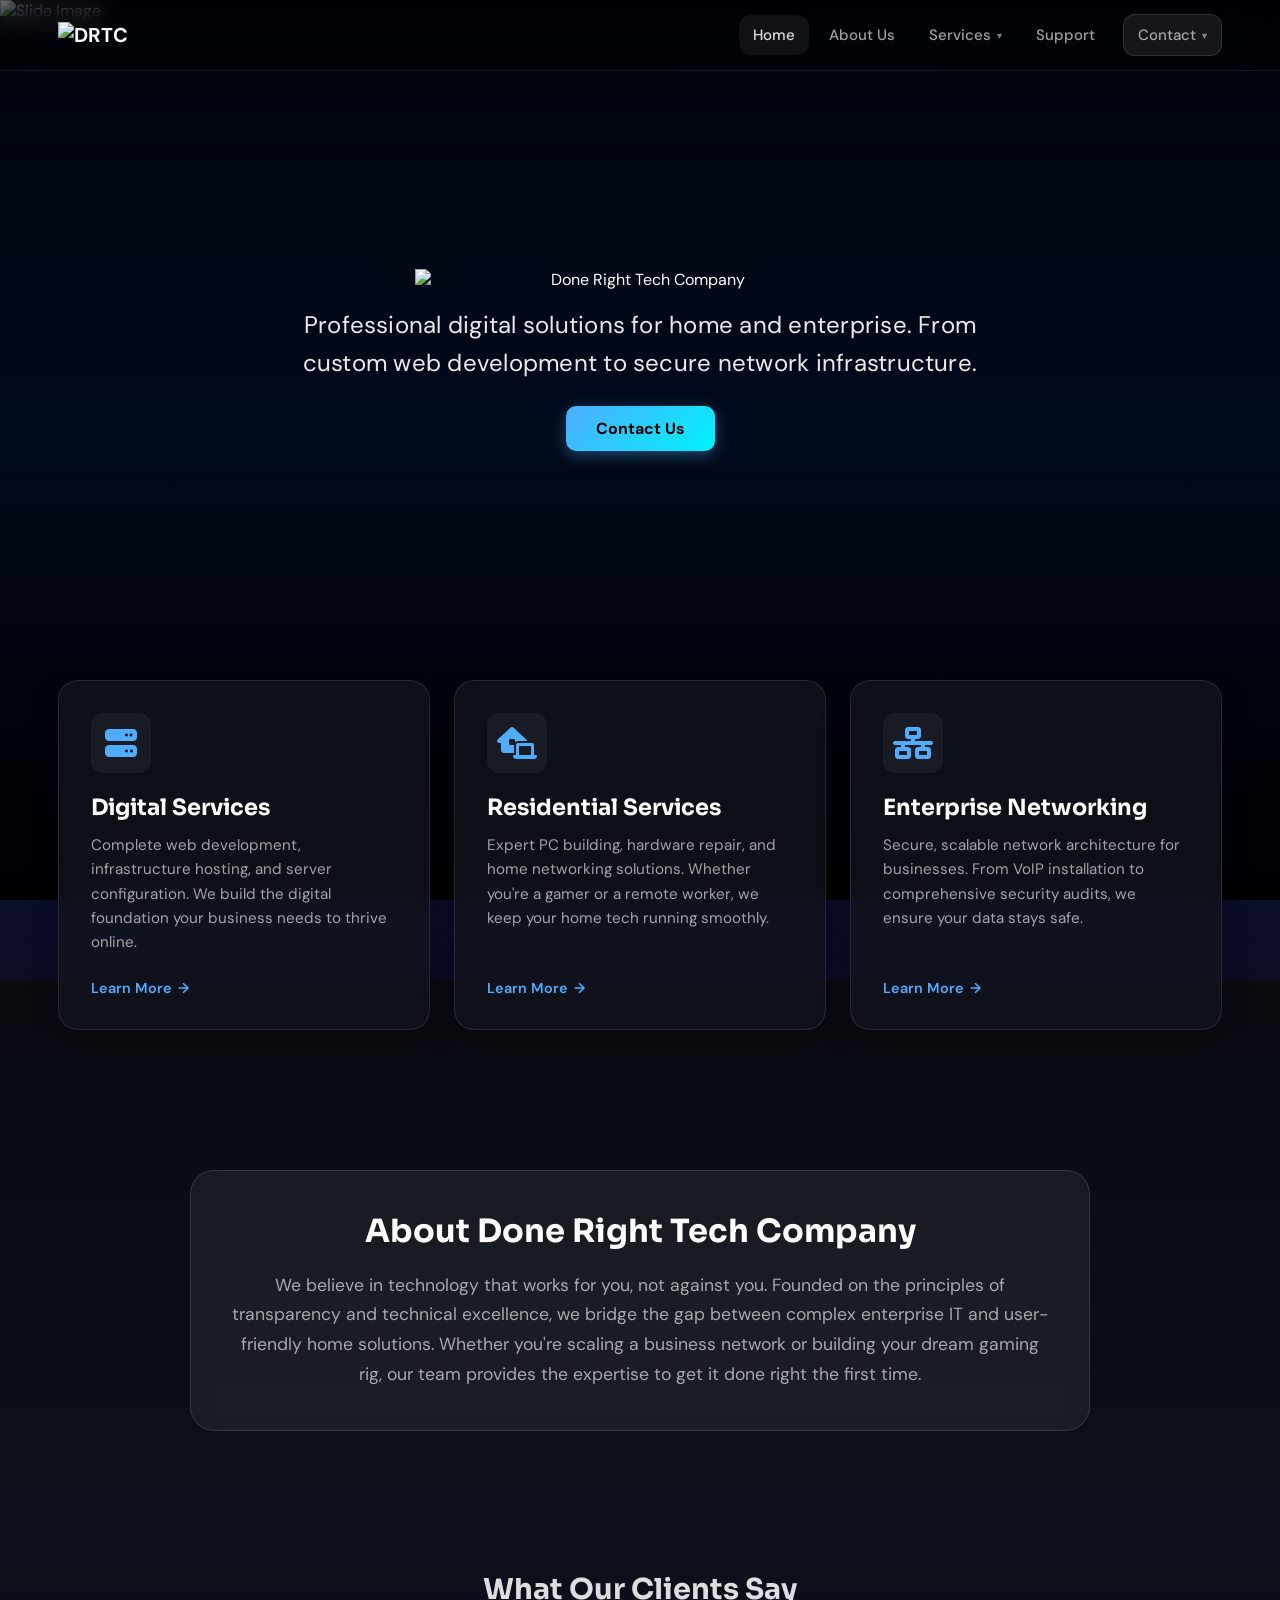
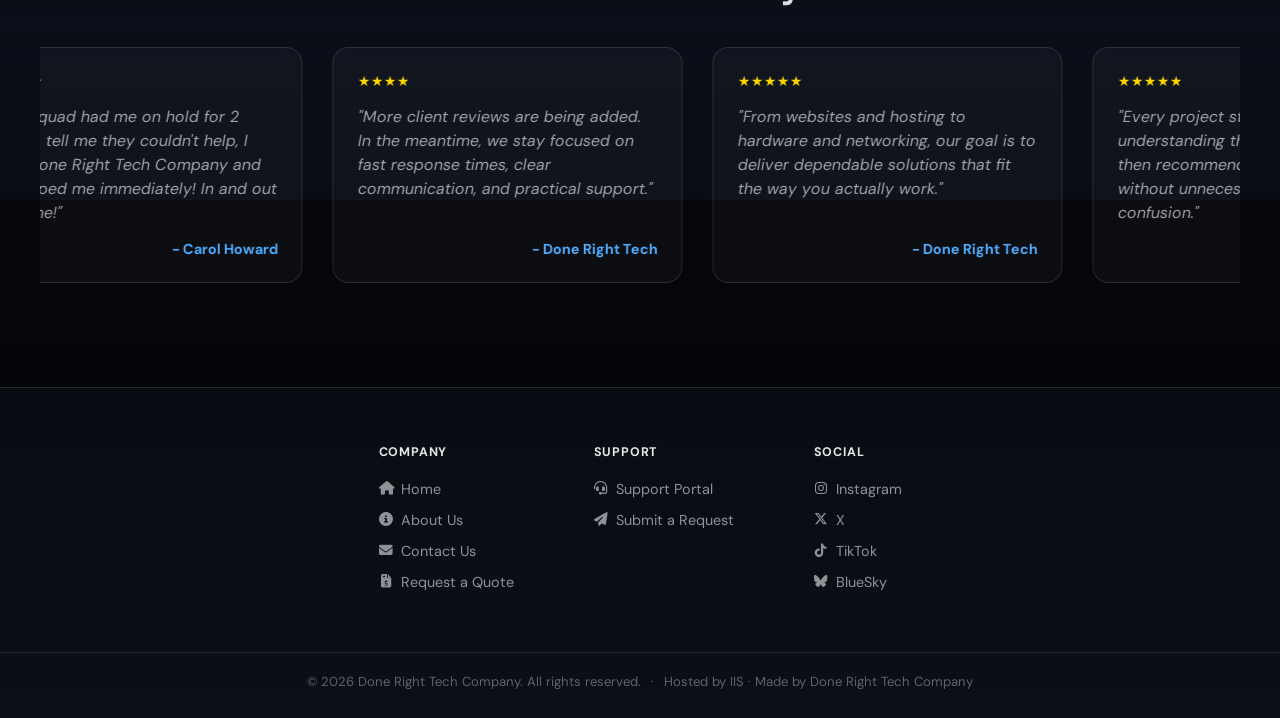
==== index.html @ e48fb650 "Add files via upload" ====
<!DOCTYPE html>
<html lang="en">
<!-- ================= METADATA & SYSTEM LINKS ================= -->
<head>
    <meta charset="UTF-8">
    <meta name="viewport" content="width=device-width, initial-scale=1.0">
    <meta name="description" content="Done Right Tech Company delivers professional digital solutions for home and enterprise, custom web development, secure networking, PC building, and IT support. Right here in the Province of Nova Scotia, Canada.">
    <title>Done Right Tech Company</title>
    <link rel="icon" href="images/favicon.png" type="image/png">

    <link rel="stylesheet" href="css/global-spice.css?v=9">
    <link rel="stylesheet" href="css/footer.css">
    <link rel="stylesheet" href="https://cdnjs.cloudflare.com/ajax/libs/font-awesome/6.7.2/css/all.min.css">

    <link rel="stylesheet" href="css/style.css">
</head>
<!-- ================= PAGE CONTENT START ================= -->
<body>
<a href="#main-content" class="skip-link">Skip to main content</a>

<!-- ================= NAVIGATION BAR ================= -->
<header class="navbar" id="navbar">
  <div class="navInner">
    <a class="brand" href="index.html">
        <img src="images/DRTC-Logo.png" alt="DRTC">
        <span style="display:none;">DRTC</span>
    </a>

    <button class="hamburger" id="hamburger" aria-label="Toggle menu" aria-expanded="false">
      <span></span>
      <span></span>
      <span></span>
    </button>

    <nav class="navLinks" aria-label="Primary navigation" id="navLinks">
      <a class="navLink active" href="index.html">Home</a>
            <a class="navLink" href="pages/company/about.html">About Us</a>

      <div class="navItem hasDropdown">
                <a class="navLink navLinkBtn" href="pages/services/services.html" aria-haspopup="true">
          Services
          <span class="chev">▾</span>
        </a>
        
        <div class="dropdown" role="menu" aria-label="Services menu">

          <div class="dropItem hasSubmenu" role="none">
                        <a class="dropItemBtn mainBtn" href="pages/services/services.html#ds-main" aria-haspopup="true">
              Digital Services 
              <span class="arrow">▸</span>
            </a>
            <div class="submenu" role="menu">
                            <a class="subItem" href="pages/services/services.html?open=web-development" role="menuitem">Web Development</a>
                            <a class="subItem" href="pages/services/services.html?open=infrastructure-hosting" role="menuitem">Infrastructure Hosting</a>
                            <a class="subItem" href="pages/services/services.html?open=server-configuration" role="menuitem">Server Configuration</a>
            </div>
          </div>

          <div class="dropItem hasSubmenu" role="none">
                        <a class="dropItemBtn mainBtn" href="pages/services/services.html#rs-main" aria-haspopup="true">
              Residential Services 
              <span class="arrow">▸</span>
            </a>
            <div class="submenu" role="menu">
                            <a class="subItem" href="pages/services/services.html?open=pc-building" role="menuitem">PC Planning & Building</a>
                            <a class="subItem" href="pages/services/services.html?open=hardware-support" role="menuitem">Hardware Support & Repair</a>
                            <a class="subItem" href="pages/services/services.html?open=software-support" role="menuitem">Software Installation & Support</a>
            </div>
          </div>

          <div class="dropItem hasSubmenu" role="none">
                        <a class="dropItemBtn mainBtn" href="pages/services/services.html#en-main" aria-haspopup="true">
              Networking
              <span class="arrow">▸</span>
            </a>
            <div class="submenu" role="menu">
                            <a class="subItem" href="pages/services/services.html?open=enterprise-networking" role="menuitem">Enterprise Networking</a>
                            <a class="subItem" href="pages/services/services.html?open=home-networking" role="menuitem">Home Networking</a>
                            <a class="subItem" href="pages/services/services.html?open=voip-setup" role="menuitem">VoIP Setup & Installation</a>
            </div>
          </div>

        </div> </div>

      <a class="navLink" href="pages/support/support.html">Support</a>
            <div class="navItem hasDropdown">
                <a class="navLink navLinkBtn cta" href="pages/company/contact.html" aria-haspopup="true">
                    Contact
                    <span class="chev">▾</span>
                </a>
                <div class="dropdown" role="menu" aria-label="Contact menu">
                    <a class="dropItem" href="pages/company/contact.html" role="menuitem">Contact Us</a>
                    <a class="dropItem" href="pages/company/request-a-quote.html" role="menuitem">Request a Quote</a>
                </div>
            </div>
    </nav>
  </div>
</header>
<!-- ================= END NAVIGATION ================= -->

<!-- ================= MAIN CONTENT START ================= -->
<main id="main-content">
    <!-- IMAGE CAROUSEL SECTION -->
    
<!-- ================= NEW SECTION ================= -->
<section class="carousel-container" id="carouselContainer">
        <!-- Overlay for text readability -->
        <div class="carousel-overlay"></div>
        
        <!-- Text Content -->
        <div class="carousel-content">
            <!-- LOGO IMAGE -->
            <img src="images/DRTC-Logo.png" alt="Done Right Tech Company" class="carousel-logo">
            
            <p class="carousel-subtitle">Professional digital solutions for home and enterprise. From custom web development to secure network infrastructure.</p>
            <a href="pages/company/contact.html" class="primary-btn">Contact Us</a>
        </div>

        <!-- Slides will be injected here by Javascript -->
    </section>

    <!-- SERVICES PREVIEW SECTION -->
    
<!-- ================= NEW SECTION ================= -->
<section class="section-wrapper">
        
      <!-- == Grid Layout Structure == -->
      <div class="services-grid">
            
            <!-- Card 1: Digital Services -->
            <article class="service-card reveal delay-100">
                <div class="service-icon"><i class="fa-solid fa-server"></i></div>
                <h2 class="service-title">Digital Services</h2>
                <p class="service-desc">Complete web development, infrastructure hosting, and server configuration. We build the digital foundation your business needs to thrive online.</p>
                <a href="pages/services/services.html#ds-main" class="service-link">Learn More <span>&rarr;</span></a>
            </article>

            <!-- Card 2: Residential Services -->
            <article class="service-card reveal delay-200">
                <div class="service-icon"><i class="fa-solid fa-house-laptop"></i></div>
                <h2 class="service-title">Residential Services</h2>
                <p class="service-desc">Expert PC building, hardware repair, and home networking solutions. Whether you're a gamer or a remote worker, we keep your home tech running smoothly.</p>
                <a href="pages/services/services.html#rs-main" class="service-link">Learn More <span>&rarr;</span></a>
            </article>

            <!-- Card 3: Enterprise Networking -->
            <article class="service-card reveal delay-300">
                <div class="service-icon"><i class="fa-solid fa-network-wired"></i></div>
                <h2 class="service-title">Enterprise Networking</h2>
                <p class="service-desc">Secure, scalable network architecture for businesses. From VoIP installation to comprehensive security audits, we ensure your data stays safe.</p>
                <a href="pages/services/services.html#en-main" class="service-link">Learn More <span>&rarr;</span></a>
            </article>

        </div>
    </section>

    <!-- ABOUT US SECTION -->
    
<!-- ================= NEW SECTION ================= -->
<section class="about-section">
        <div class="about-container reveal">
            <h2 class="about-title">About Done Right Tech Company</h2>
            <p class="about-text">
                We believe in technology that works for you, not against you. Founded on the principles of transparency and technical excellence, we bridge the gap between complex enterprise IT and user-friendly home solutions. Whether you're scaling a business network or building your dream gaming rig, our team provides the expertise to get it done right the first time.
            </p>
        </div>
    </section>

    <!-- REVIEW CAROUSEL -->
    
<!-- ================= NEW SECTION ================= -->
<section id="reviews-carousel" class="reviews-section reveal delay-100" aria-label="Client reviews" role="region">
        <h3 class="reviews-header">What Our Clients Say</h3>
        <div class="reviews-slider-viewport" id="reviewsViewport" aria-label="Scrollable reviews - drag to scroll">
            <div class="reviews-slider-track" id="reviewsTrack">
                
        <!-- == Individual Card Item == -->
        <div class="review-card">
                    <div class="stars">★★★★★</div>
                    <p class="review-text">"Geek-Squad had me on hold for 2 hours to tell me they couldn't help, I called Done Right Tech Company and they helped me immediately! In and out in no time!"</p>
                    <div class="review-author">- Carol Howard</div>
                </div>
                
        <!-- == Individual Card Item == -->
        <div class="review-card">
                    <div class="stars">★★★★</div>
                    <p class="review-text">"More client reviews are being added. In the meantime, we stay focused on fast response times, clear communication, and practical support."</p>
                    <div class="review-author">- Done Right Tech</div>
                </div>
                
        <!-- == Individual Card Item == -->
        <div class="review-card">
                    <div class="stars">★★★★★</div>
                    <p class="review-text">"From websites and hosting to hardware and networking, our goal is to deliver dependable solutions that fit the way you actually work."</p>
                    <div class="review-author">- Done Right Tech</div>
                </div>
                
        <!-- == Individual Card Item == -->
        <div class="review-card">
                    <div class="stars">★★★★★</div>
                    <p class="review-text">"Every project starts with understanding the problem properly, then recommending the right fix without unnecessary upselling or confusion."</p>
                    <div class="review-author">- Done Right Tech</div>
                </div>
                
        <!-- == Individual Card Item == -->
        <div class="review-card">
                    <div class="stars">★★★★</div>
                    <p class="review-text">"Need help with support, upgrades, or infrastructure planning? Request a quote and we will scope the work around your needs, timeline, and budget."</p>
                    <div class="review-author">- Done Right Tech</div>
                </div>
                <!-- Duplicate set for seamless loop -->
                
        <!-- == Individual Card Item == -->
        <div class="review-card">
                    <div class="stars">★★★★★</div>
                    <p class="review-text">"Geek-Squad had me on hold for 2 hours to tell me they couldn't help, I called Done Right Tech Company and they helped me immediately! In and out in no time!"</p>
                    <div class="review-author">- Carol Howard</div>
                </div>
                
        <!-- == Individual Card Item == -->
        <div class="review-card">
                    <div class="stars">★★★★</div>
                    <p class="review-text">"More client reviews are being added. In the meantime, we stay focused on fast response times, clear communication, and practical support."</p>
                    <div class="review-author">- Done Right Tech</div>
                </div>
                
        <!-- == Individual Card Item == -->
        <div class="review-card">
                    <div class="stars">★★★★★</div>
                    <p class="review-text">"From websites and hosting to hardware and networking, our goal is to deliver dependable solutions that fit the way you actually work."</p>
                    <div class="review-author">- Done Right Tech</div>
                </div>
                
        <!-- == Individual Card Item == -->
        <div class="review-card">
                    <div class="stars">★★★★★</div>
                    <p class="review-text">"Every project starts with understanding the problem properly, then recommending the right fix without unnecessary upselling or confusion."</p>
                    <div class="review-author">- Done Right Tech</div>
                </div>
                
        <!-- == Individual Card Item == -->
        <div class="review-card">
                    <div class="stars">★★★★</div>
                    <p class="review-text">"Need help with support, upgrades, or infrastructure planning? Request a quote and we will scope the work around your needs, timeline, and budget."</p>
                    <div class="review-author">- Done Right Tech</div>
                </div>
            </div>
        </div>
    </section>

</main>
<!-- ================= MAIN CONTENT END ================= -->

<hr style="border: none; border-top: 1px solid rgba(255,255,255,0.1); margin: 0;">

<!-- ================= FOOTER ================= -->
<footer style="padding: 56px 18px 0; color: rgba(255,255,255,0.55); font-size: 0.9rem; font-family: 'DM Sans', system-ui, sans-serif;">
    <div style="max-width: 1200px; margin: auto; display: flex; flex-wrap: wrap; justify-content: center; gap: 60px 80px; padding-bottom: 48px;">

        <div>
            <h4 style="color: #fff; font-size: 0.78rem; font-weight: 700; text-transform: uppercase; letter-spacing: 0.8px; margin-bottom: 20px; opacity: 0.9;">Company</h4>
            <a href="index.html" style="display:flex;align-items:center;justify-content:flex-start;gap:8px;color:rgba(255,255,255,0.55);text-decoration:none;margin-bottom:13px;transition:color 0.18s;" onmouseover="this.style.color='#fff'" onmouseout="this.style.color='rgba(255,255,255,0.55)'"><i class="fa-solid fa-house" style="font-size:0.85rem;width:14px;text-align:center;"></i>Home</a>
            <a href="pages/company/about.html" style="display:flex;align-items:center;justify-content:flex-start;gap:8px;color:rgba(255,255,255,0.55);text-decoration:none;margin-bottom:13px;transition:color 0.18s;" onmouseover="this.style.color='#fff'" onmouseout="this.style.color='rgba(255,255,255,0.55)'"><i class="fa-solid fa-circle-info" style="font-size:0.85rem;width:14px;text-align:center;"></i>About Us</a>
            <a href="pages/company/contact.html" style="display:flex;align-items:center;justify-content:flex-start;gap:8px;color:rgba(255,255,255,0.55);text-decoration:none;margin-bottom:13px;transition:color 0.18s;" onmouseover="this.style.color='#fff'" onmouseout="this.style.color='rgba(255,255,255,0.55)'"><i class="fa-solid fa-envelope" style="font-size:0.85rem;width:14px;text-align:center;"></i>Contact Us</a>
            <a href="pages/company/request-a-quote.html" style="display:flex;align-items:center;justify-content:flex-start;gap:8px;color:rgba(255,255,255,0.55);text-decoration:none;margin-bottom:13px;transition:color 0.18s;" onmouseover="this.style.color='#fff'" onmouseout="this.style.color='rgba(255,255,255,0.55)'"><i class="fa-solid fa-file-invoice-dollar" style="font-size:0.85rem;width:14px;text-align:center;"></i>Request a Quote</a>
        </div>

        <div>
            <h4 style="color: #fff; font-size: 0.78rem; font-weight: 700; text-transform: uppercase; letter-spacing: 0.8px; margin-bottom: 20px; opacity: 0.9;">Support</h4>
            <a href="pages/support/support.html" style="display:flex;align-items:center;justify-content:flex-start;gap:8px;color:rgba(255,255,255,0.55);text-decoration:none;margin-bottom:13px;transition:color 0.18s;" onmouseover="this.style.color='#fff'" onmouseout="this.style.color='rgba(255,255,255,0.55)'"><i class="fa-solid fa-headset" style="font-size:0.85rem;width:14px;text-align:center;"></i>Support Portal</a>
            <a href="pages/company/request-a-quote.html" style="display:flex;align-items:center;justify-content:flex-start;gap:8px;color:rgba(255,255,255,0.55);text-decoration:none;margin-bottom:13px;transition:color 0.18s;" onmouseover="this.style.color='#fff'" onmouseout="this.style.color='rgba(255,255,255,0.55)'"><i class="fa-solid fa-paper-plane" style="font-size:0.85rem;width:14px;text-align:center;"></i>Submit a Request</a>
        </div>

        <div>
            <h4 style="color: #fff; font-size: 0.78rem; font-weight: 700; text-transform: uppercase; letter-spacing: 0.8px; margin-bottom: 20px; opacity: 0.9;">Social</h4>
            <a href="https://www.instagram.com/donerighttechco" target="_blank" rel="noopener" style="display:flex;align-items:center;justify-content:flex-start;gap:8px;color:rgba(255,255,255,0.55);text-decoration:none;margin-bottom:13px;transition:color 0.18s;" onmouseover="this.style.color='#fff'" onmouseout="this.style.color='rgba(255,255,255,0.55)'"><i class="fa-brands fa-instagram" style="font-size:0.85rem;width:14px;text-align:center;"></i>Instagram</a>
            <a href="https://x.com/donerighttechco" target="_blank" rel="noopener" style="display:flex;align-items:center;justify-content:flex-start;gap:8px;color:rgba(255,255,255,0.55);text-decoration:none;margin-bottom:13px;transition:color 0.18s;" onmouseover="this.style.color='#fff'" onmouseout="this.style.color='rgba(255,255,255,0.55)'"><i class="fa-brands fa-x-twitter" style="font-size:0.85rem;width:14px;text-align:center;"></i>X</a>
            <a href="https://www.tiktok.com/@donerighttechco" target="_blank" rel="noopener" style="display:flex;align-items:center;justify-content:flex-start;gap:8px;color:rgba(255,255,255,0.55);text-decoration:none;margin-bottom:13px;transition:color 0.18s;" onmouseover="this.style.color='#fff'" onmouseout="this.style.color='rgba(255,255,255,0.55)'"><i class="fa-brands fa-tiktok" style="font-size:0.85rem;width:14px;text-align:center;"></i>TikTok</a>
            <a href="https://bsky.app/profile/done-righttechco.bsky.social" target="_blank" rel="noopener" style="display:flex;align-items:center;justify-content:flex-start;gap:8px;color:rgba(255,255,255,0.55);text-decoration:none;margin-bottom:13px;transition:color 0.18s;" onmouseover="this.style.color='#fff'" onmouseout="this.style.color='rgba(255,255,255,0.55)'"><i class="fa-brands fa-bluesky" style="font-size:0.85rem;width:14px;text-align:center;"></i>BlueSky</a>
        </div>

    </div>
    <div style="border-top: 1px solid rgba(255,255,255,0.1); margin: 0 -18px; padding: 20px 18px 28px; text-align: center; font-size: 0.82rem; color: rgba(255,255,255,0.35);">
        <span>&copy; 2026 Done Right Tech Company. All rights reserved.</span><span style="margin: 0 10px;">&middot;</span><span>Hosted by IIS &middot; Made by Done Right Tech Company</span>
    </div>
</footer>
<!-- ================= END FOOTER ================= -->


    <script src="js/script.js"></script>
</body>
</html>
---- css/style.css ----
/* ========================================================
   CORE SITE STYLES
   This file contains all global layout, typography, and 
   component styles used across the entire website.
   ======================================================== */

/* ================= NAVBAR (Global Header) ================= */

@import url("https://fonts.googleapis.com/css2?family=DM+Sans:ital,opsz,wght@0,9..40,400;0,9..40,600;0,9..40,700;1,9..40,400&family=Sora:wght@400;500;600;700&display=swap");

        /** Base **/
        *, ::before, ::after { box-sizing: border-box; }
        * { border: 0; margin: 0; padding: 0; }

        body {
            -webkit-font-smoothing: antialiased;
            font-family: 'DM Sans', system-ui, -apple-system, Segoe UI, Roboto, Arial;
            font-optical-sizing: auto;
            font-style: normal;
            background: #07080d;
            color: rgba(255, 255, 255, 0.86);
            height: 100vh;
            overflow-x: hidden; /* Prevent horizontal scrollbar from marquee */
            position: relative;
            z-index: 0;
        }

        body::before {
            content: "";
            position: fixed;
            inset: -80px;
            background: linear-gradient(180deg, rgba(0,0,0,0.82) 0%, rgba(0,26,77,0.78) 50%, rgba(13,13,43,0.84) 100%), url('images/bg-home.svg') center / cover no-repeat;
            pointer-events: none;
            z-index: -1;
            transform: translateZ(0);
            will-change: transform;
        }

        html { }

        button, input, textarea, select {
            font-family: inherit; font-size: 100%; line-height: inherit; color: inherit;
            background: transparent; 
        }

        a { color: inherit; text-decoration: none; }
        a:focus-visible, button:focus-visible, .navLink:focus-visible, .primary-btn:focus-visible {
            outline: 2px solid var(--primary);
            outline-offset: 3px;
        }
        .skip-link {
            position: absolute;
            top: -100px;
            left: 16px;
            z-index: 1000;
            padding: 12px 20px;
            background: var(--primary);
            color: #000;
            font-weight: 700;
            border-radius: 8px;
            transition: top 0.2s ease;
        }
        .skip-link:focus { top: 16px; }

        /* --- THEME VARIABLES --- */
        :root {
            --bg: #07080d;
            --panel: rgba(255, 255, 255, 0.06);
            --panel2: rgba(255, 255, 255, 0.08);
            --text: rgba(255, 255, 255, 0.86);
            --muted: rgba(255, 255, 255, 0.62);
            --border: rgba(255, 255, 255, 0.12);
            --shadow: 0 18px 50px rgba(0, 0, 0, 0.55);
            --primary: #4facfe;
            --primary-gradient: linear-gradient(135deg, #4facfe 0%, #00f2fe 100%);
        }

        
        .navbar {
            position: fixed;
            top: 0; left: 0; right: 0;
            z-index: 100;
            background: rgba(0, 0, 0, .25);
            backdrop-filter: blur(14px);
            -webkit-backdrop-filter: blur(14px);
            border-bottom: 1px solid rgba(255, 255, 255, .08);
            transition: transform 240ms ease;
        }

        .navbar.isHidden { transform: translateY(-110%); }

        .navInner {
            max-width: 1200px; margin: auto; padding: 14px 18px;
            display: flex; align-items: center; justify-content: space-between;
        }

        .brand { display: flex; align-items: center; font-weight: 700; font-size: 1.25rem; }
        .brand img { max-height: 40px; width: auto; margin-right: 10px; }
        .brand span { color: #fff; }

        .navLinks { display: flex; align-items: center; gap: 6px; }

        .navLink {
            padding: 10px 14px; border-radius: 12px; color: var(--muted);
            font-size: 15px; font-weight: 500; transition: .18s; cursor: pointer; white-space: nowrap;
            background: transparent;
        }
        .navLink:hover, .navLink.active { color: var(--text); background: var(--panel); }

        .navLinkBtn { display: inline-flex; align-items: center; gap: 6px; }
        .chev { font-size: 10px; opacity: .8; transition: transform 0.2s ease; }
        
        .cta {
            background: var(--panel2); border: 1px solid var(--border); margin-left: 8px;
        }
        .cta:hover { background: rgba(255,255,255,0.15); border-color: rgba(255,255,255,0.3); }

        /* Dropdowns */
        .navItem { position: relative; }
        
        /* The Main Dropdown Container */
        .dropdown {
            position: absolute;
            top: 100%; /* Align to bottom of parent */
            margin-top: 4px; /* Visual gap */
            left: 0;
            min-width: 240px;
            background: #12141e;
            border: 1px solid var(--border);
            border-radius: 14px;
            box-shadow: var(--shadow);
            padding: 6px;
            opacity: 0;
            transform: translateY(10px);
            pointer-events: none;
            display: flex; flex-direction: column; gap: 2px;
            /* Transition moved to media query for desktop sticky effect */
        }

        /* Submenus (Flyout to the right) */
        .submenu {
            position: absolute;
            top: -6px; 
            left: 100%; 
            margin-left: 4px;
            min-width: 220px;
            background: #12141e;
            border: 1px solid var(--border);
            border-radius: 14px;
            box-shadow: var(--shadow);
            padding: 6px;
            opacity: 0;
            pointer-events: none;
            transform: translateX(-10px);
            display: flex; flex-direction: column; gap: 2px;
            /* Transition moved to media query */
        }

        /* --- DESKTOP HOVER LOGIC (The "Sticky" Fix) --- */
        @media (min-width: 641px) {
            
            /* 1. Add Transitions with Delay (The "Grace Period") */
            /* When mouse leaves, wait 0.15s before hiding */
            .dropdown, .submenu {
                transition: opacity 0.2s ease 0.15s, transform 0.2s ease 0.15s, visibility 0s linear 0.15s;
            }

            /* When hovering, show immediately (0s delay) */
            .hasDropdown:hover .dropdown,
            .hasDropdown:focus-within .dropdown,
            .dropItem.hasSubmenu:hover .submenu,
            .dropItem.hasSubmenu:focus-within .submenu {
                opacity: 1; 
                pointer-events: auto; 
                transform: translateY(0);
                transition: opacity 0.2s ease 0s, transform 0.2s ease 0s;
            }

            .dropItem.hasSubmenu:hover .submenu {
                transform: translateX(0);
            }

            .hasDropdown:hover .chev { transform: rotate(180deg); }


            /* 2. Add Invisible Bridges (Fill the Gaps) */
            
            /* Bridge for Top-Level Dropdown */
            .dropdown::before {
                content: '';
                position: absolute;
                top: -20px; /* Stretch up to touch the nav button */
                left: 0;
                width: 100%;
                height: 20px;
                background: transparent; /* Invisible */
            }

            /* Bridge for Submenu */
            .submenu::before {
                content: '';
                position: absolute;
                top: 0;
                left: -20px; /* Stretch left to touch the parent item */
                width: 20px;
                }
        }

        .dropItem, .dropItemBtn {
            display: flex; align-items: center; justify-content: space-between;
            padding: 10px 12px; border-radius: 10px; color: var(--muted);
            font-size: 14px; transition: .16s; text-align: left; width: 100%;
            background: transparent; border: none; cursor: pointer; font-family: inherit;
        }

        .dropItem:hover, .dropItemBtn:hover { background: var(--panel); color: var(--text); }
        .dropItem.hasSubmenu { position: relative; padding: 0; }
        .hasSubmenu .mainBtn { padding: 10px 12px; width: 100%; }

        .arrow { font-size: 14px; line-height: 1; }

        .subItem {
            display: block; padding: 10px 12px; border-radius: 10px;
            color: var(--muted); font-size: 14px; transition: .16s;
        }
        .subItem:hover { background: var(--panel); color: var(--text); }

        /* Hamburger */
        .hamburger {
            display: none; flex-direction: column; justify-content: center; gap: 6px;
            cursor: pointer; background: none; border: none; padding: 10px; z-index: 101;
        }
        .hamburger span {
            width: 24px; height: 2px; background: var(--text);
            transition: all 0.3s cubic-bezier(0.4, 0, 0.2, 1); border-radius: 4px;
        }
        .hamburger.active span:nth-child(1) { transform: rotate(45deg) translate(6px, 6px); }
        .hamburger.active span:nth-child(2) { opacity: 0; transform: translateX(-10px); }
        .hamburger.active span:nth-child(3) { transform: rotate(-45deg) translate(5px, -5px); }

        /* Mobile � match desktop design (same vars, blur, borders) */
        @media (max-width: 640px) {
            .navbar {
                background: rgba(0, 0, 0, 0.4);
                backdrop-filter: blur(14px);
                -webkit-backdrop-filter: blur(14px);
                border-bottom: 1px solid var(--border);
            }
            .hamburger { display: flex; }
            .navLinks {
                position: absolute; top: 100%; left: 0; right: 0;
                background: var(--bg);
                backdrop-filter: blur(14px);
                -webkit-backdrop-filter: blur(14px);
                border-bottom: 1px solid var(--border);
                flex-direction: column; align-items: flex-start;
                padding: 14px 18px 24px 18px; gap: 6px;
                opacity: 0; visibility: hidden; transform: translateY(-10px);
                transition: all 0.3s cubic-bezier(0.4, 0, 0.2, 1);
                max-height: 85vh; overflow-y: auto; overflow-x: hidden;
                box-shadow: var(--shadow);
            }
            .navLinks.active {
                opacity: 1; visibility: visible; transform: translateY(0);
            }
            .navLink, .navItem { width: 100%; }
            .navLink { padding: 10px 14px; border-radius: 12px; }
            .cta {
                margin-left: 0; margin-top: 8px; text-align: center; justify-content: center;
                background: var(--panel2); border: 1px solid var(--border);
            }
            .dropdown {
                position: static; width: 100%; opacity: 1; transform: none; pointer-events: auto;
                background: var(--panel); border: 1px solid var(--border);
                border-radius: 14px; padding: 6px; margin-top: 6px;
                display: none; box-shadow: none;
            }
            .submenu {
                position: static; width: auto; opacity: 1; transform: none; pointer-events: auto;
                background: transparent; border: none; box-shadow: none; display: none;
                margin-left: 12px; padding-left: 12px;
                border-left: 1px solid var(--border); margin-top: 2px;
            }
            .dropItem.hasSubmenu { display: block; }
            .navItem.open > .dropdown { display: flex; animation: slideDown 0.2s ease forwards; }
            .dropItem.open > .submenu { display: flex; }
            .navLinkBtn, .dropItemBtn { justify-content: space-between; }
            .navItem.open .chev { transform: rotate(180deg); }
            .dropItem.open .arrow { transform: rotate(90deg); }
            @keyframes slideDown {
                from { opacity: 0; transform: translateY(-5px); }
                to { opacity: 1; transform: translateY(0); }
            }
        }

        /* ================= CAROUSEL ================= */
        .carousel-container {
            position: relative;
            width: 100%;
            height: 100vh; /* Full viewport height for impact */
            min-height: 600px;
            overflow: hidden;
            display: flex;
            align-items: center;
            justify-content: center;
        }

        .carousel-slide {
            position: absolute;
            top: 0; left: 0; width: 100%; height: 100vh;
            opacity: 0;
            transition: opacity 1s ease-in-out;
            z-index: 1;
        }

        .carousel-slide.active { opacity: 1; }

        /* The Magic: This crops the image to fill the screen */
        .carousel-slide img {
            width: 100%;
            height: 100vh;
            object-fit: cover;
            object-position: center;
            display: block;
        }

        /* Dark overlay for readability */
        .carousel-overlay {
            position: absolute;
            top: 0; left: 0; right: 0; bottom: 0;
            background: linear-gradient(180deg, rgba(0,0,0,0.3) 0%, rgba(0,0,0,0.6) 50%, rgba(0,0,0,0.9) 100%);
            z-index: 2;
            pointer-events: none; /* Let clicks pass through if needed */
        }

        .carousel-content {
            position: relative;
            z-index: 3;
            text-align: center;
            padding: 0 20px;
            margin-top: 0; /* Reduced from 60px to remove extra space */
            display: flex;
            flex-direction: column;
            align-items: center;
        }

        .carousel-logo {
            max-width: 80%; /* responsive */
            width: 450px; /* Base width */
            height: auto;
            margin-bottom: 24px;
            filter: drop-shadow(0 10px 30px rgba(0,0,0,0.6)); /* Shadow for depth against backgrounds */
        }

        .carousel-subtitle {
            font-size: clamp(18px, 4vw, 24px);
            color: rgba(255,255,255,0.92);
            max-width: 700px;
            margin: 0 auto 32px auto;
            line-height: 1.6;
            letter-spacing: 0.01em;
        }

        .primary-btn {
            display: inline-block;
            background: var(--primary-gradient);
            color: #000;
            font-weight: 700;
            padding: 14px 32px;
            border-radius: 50px;
            font-size: 16px;
            transition: transform 0.2s, box-shadow 0.2s;
            box-shadow: 0 4px 15px rgba(79, 172, 254, 0.4);
        }
        .primary-btn:hover {
            transform: translateY(-2px);
            box-shadow: 0 8px 25px rgba(79, 172, 254, 0.6);
        }
        @media (prefers-reduced-motion: reduce) {
            .primary-btn:hover { transform: none; }
        }

        /* Hero carousel controls */
        .carousel-controls {
            position: absolute;
            bottom: 32px;
            left: 50%;
            transform: translateX(-50%);
            z-index: 4;
            display: flex;
            align-items: center;
            gap: 12px;
        }
        .carousel-arrow {
            width: 48px;
            height: 48px;
            border-radius: 50%;
            border: 1px solid rgba(255,255,255,0.3);
            background: rgba(0,0,0,0.3);
            color: #fff;
            cursor: pointer;
            display: flex;
            align-items: center;
            justify-content: center;
            font-size: 24px;
            line-height: 1;
            transition: background 0.2s, border-color 0.2s;
        }
        .carousel-arrow:hover {
            background: rgba(255,255,255,0.15);
            border-color: rgba(255,255,255,0.5);
        }
        .carousel-dots {
            display: flex;
            align-items: center;
            gap: 8px;
        }
        .carousel-dot {
            width: 10px;
            height: 10px;
            border-radius: 50%;
            border: none;
            background: rgba(255,255,255,0.4);
            cursor: pointer;
            padding: 0;
            transition: background 0.2s, transform 0.2s;
        }
        .carousel-dot:hover { background: rgba(255,255,255,0.6); }
        .carousel-dot.active {
            background: var(--primary);
            transform: scale(1.2);
        }

        /* ================= SERVICES SECTION ================= */
        .section-wrapper {
            position: relative;
            z-index: 10;
            margin-top: -100px; /* Overlap the carousel slightly */
            padding-bottom: 80px;
        }

        @media (min-width: 641px) {
            .carousel-content {
                transform: translateY(-90px);
            }

            .carousel-logo {
                margin-bottom: 16px;
            }

            .carousel-subtitle {
                margin-bottom: 24px;
            }

            .section-wrapper {
                margin-top: -220px;
            }
        }

        
/* ========================================================
   SERVICES LISTINGS
   Grid layouts for displaying offered services
   ======================================================== */
.services-grid {
            display: grid;
            grid-template-columns: repeat(auto-fit, minmax(300px, 1fr));
            gap: 24px;
            max-width: 1200px;
            margin: 0 auto;
            padding: 0 18px;
        }

        .service-card {
            background: rgba(18, 20, 30, 0.75);
            backdrop-filter: blur(16px);
            -webkit-backdrop-filter: blur(16px);
            border: 1px solid rgba(255, 255, 255, 0.1);
            border-radius: 20px;
            padding: 32px;
            transition: transform 0.3s ease, border-color 0.3s ease;
            box-shadow: 0 10px 30px rgba(0,0,0,0.3);
            display: flex;
            flex-direction: column;
            align-items: flex-start;
        }

        .service-card:hover {
            transform: translateY(-8px);
            border-color: rgba(79, 172, 254, 0.5);
        }

        .service-icon {
            font-size: 2rem;
            margin-bottom: 20px;
            background: rgba(255,255,255,0.05);
            width: 60px; height: 60px;
            display: flex; align-items: center; justify-content: center;
            border-radius: 12px;
            color: var(--primary);
        }

        .service-title {
            font-family: 'Sora', sans-serif;
            font-size: 1.4rem;
            font-weight: 700;
            margin-bottom: 12px;
            color: #fff;
        }

        .service-desc {
            font-size: 0.95rem;
            color: var(--muted);
            line-height: 1.6;
            margin-bottom: 24px;
            flex-grow: 1;
        }

        .service-link {
            color: var(--primary);
            font-weight: 600;
            font-size: 0.9rem;
            display: flex; align-items: center; gap: 6px;
            transition: gap 0.2s;
        }
        .service-link:hover { gap: 10px; }

        /* Icon styling helper (using simple svgs inline) */
        .icon-svg { width: 32px; height: 32px; fill: currentColor; }

        /* ================= ANIMATIONS & EFFECTS ================= */
        .reveal {
            opacity: 0;
            transform: translateY(40px);
            transition: all 0.8s cubic-bezier(0.5, 0, 0, 1);
        }
        .reveal.active {
            opacity: 1;
            transform: translateY(0);
        }
        .delay-100 { transition-delay: 100ms; }
        .delay-200 { transition-delay: 200ms; }
        .delay-300 { transition-delay: 300ms; }

        /* ================= ABOUT SECTION ================= */
        .about-section {
            padding: 60px 20px 100px;
            text-align: center;
        }

        .about-container {
            max-width: 900px;
            margin: 0 auto;
            background: var(--panel);
            border: 1px solid var(--border);
            border-radius: 24px;
            padding: 40px;
            backdrop-filter: blur(10px);
        }

        .about-title {
            font-family: 'Sora', sans-serif;
            font-size: 2rem;
            margin-bottom: 20px;
            color: #fff;
        }

        .about-text {
            color: var(--muted);
            font-size: 1.1rem;
            line-height: 1.7;
        }

        /* ================= REVIEWS SLIDER ================= */
        
/* ========================================================
   REVIEWS & TESTIMONIALS
   Styles for user feedback sliders and grids
   ======================================================== */
.reviews-section {
            padding: 40px 0 80px 0;
            background: linear-gradient(to bottom, transparent, rgba(0,0,0,0.5));
            overflow: hidden;
        }
        
        .reviews-header {
            font-family: 'Sora', sans-serif;
            text-align: center;
            margin-bottom: 40px;
            font-size: 1.8rem;
            color: var(--text);
            font-weight: 700;
        }

        .reviews-slider-viewport {
            width: 100%;
            max-width: 1200px;
            margin: 0 auto 24px;
            overflow: hidden;
            cursor: grab;
            touch-action: pan-y;
            user-select: none;
        }
        .reviews-slider-viewport:active {
            cursor: grabbing;
        }
        .reviews-slider-viewport * {
            user-select: none;
        }

        .reviews-slider-track {
            display: flex;
            width: max-content;
            gap: 30px;
            will-change: transform;
        }
        .reviews-slider-track.is-dragging {
            cursor: grabbing;
        }

        .review-card {
            width: 350px;
            background: rgba(255,255,255,0.03);
            border: 1px solid var(--border);
            padding: 24px;
            border-radius: 16px;
            flex-shrink: 0; /* Prevent shrinking */
            display: flex;
            flex-direction: column;
            gap: 15px;
        }
        
        .review-text {
            color: var(--muted);
            font-style: italic;
            line-height: 1.5;
            flex-grow: 1;
        }

        .review-author {
            color: var(--primary);
            font-weight: 700;
            font-size: 0.9rem;
            text-align: right;
        }

        .stars {
            color: #ffd700;
            font-size: 0.9rem;
        }

        /* ================= MOBILE � sections match desktop style ================= */
        @media (max-width: 640px) {
            .carousel-container {
                height: 74vh;
                height: 74dvh;
                min-height: 420px;
            }
            .carousel-content { padding: 0 18px; }
            .carousel-logo { max-width: 80%; width: 220px; margin-bottom: 14px; }
            .carousel-subtitle {
                font-size: clamp(15px, 3.8vw, 18px);
                margin-bottom: 16px;
                max-width: 520px;
                line-height: 1.45;
            }
            .primary-btn { padding: 10px 22px; font-size: 14px; }
            .carousel-controls { bottom: 14px; }

            .section-wrapper {
                margin-top: -60px;
                padding-bottom: 60px;
            }
            
/* ========================================================
   SERVICES LISTINGS
   Grid layouts for displaying offered services
   ======================================================== */
.services-grid {
                grid-template-columns: 1fr;
                gap: 20px;
                padding: 0 18px;
            }
            .service-card {
                padding: 24px 20px;
                border-radius: 20px;
                border: 1px solid var(--border);
                background: rgba(18, 20, 30, 0.75);
                backdrop-filter: blur(16px);
                -webkit-backdrop-filter: blur(16px);
            }
            .service-icon { width: 56px; height: 56px; margin-bottom: 16px; border-radius: 12px; }
            .service-title { font-family: 'Sora', sans-serif; font-size: 1.25rem; }
            .service-desc { font-size: 0.95rem; }
            .service-link { color: var(--primary); }

            .about-section { padding: 40px 18px 80px; }
            .about-container {
                padding: 28px 20px;
                border-radius: 20px;
                border: 1px solid var(--border);
                background: var(--panel);
                backdrop-filter: blur(10px);
            }
            .about-title { font-family: 'Sora', sans-serif; font-size: 1.6rem; margin-bottom: 16px; }
            .about-text { font-size: 1rem; line-height: 1.7; }

            
/* ========================================================
   REVIEWS & TESTIMONIALS
   Styles for user feedback sliders and grids
   ======================================================== */
.reviews-section {
                padding: 32px 0 60px;
                background: linear-gradient(to bottom, transparent, rgba(0,0,0,0.5));
            }
            .reviews-header {
                font-family: 'Sora', sans-serif;
                font-size: 1.5rem;
                margin-bottom: 28px;
                color: var(--text);
            }
            .reviews-slider-viewport {
                margin: 0 18px 20px;
                padding: 0;
            }
            .review-card {
                width: 350px;
                padding: 20px 18px;
                border-radius: 16px;
                border: 1px solid var(--border);
                background: rgba(255,255,255,0.03);
            }
            .review-text { font-size: 0.95rem; }
            .review-author { color: var(--primary); font-weight: 700; }


        }
@import url("https://fonts.googleapis.com/css2?family=DM+Sans:ital,opsz,wght@0,9..40,400;0,9..40,600;0,9..40,700;1,9..40,400&family=Sora:wght@400;500;600;700&display=swap");

        /** Base **/
        *, ::before, ::after { box-sizing: border-box; }
        * { border: 0; margin: 0; padding: 0; }

        body {
            -webkit-font-smoothing: antialiased;
            font-family: 'DM Sans', system-ui, -apple-system, Segoe UI, Roboto, Arial;
            font-optical-sizing: auto;
            font-style: normal;
            background: linear-gradient(180deg, rgba(0,0,0,0.82) 0%, rgba(0,26,77,0.78) 50%, rgba(13,13,43,0.84) 100%), url('../../images/bg-about.svg') center / cover no-repeat;
            background-attachment: fixed;
            color: rgba(255, 255, 255, 0.86);
            }

        html { }

        button, input, textarea, select {
            font-family: inherit; font-size: 100%; line-height: inherit; color: inherit;
            background: transparent; 
        }

        a { color: inherit; text-decoration: none; }
        a:focus-visible, button:focus-visible, .navLink:focus-visible, .primary-btn:focus-visible {
            outline: 2px solid var(--primary);
            outline-offset: 3px;
        }
        .skip-link {
            position: absolute;
            top: -100px;
            left: 16px;
            z-index: 1000;
            padding: 12px 20px;
            background: var(--primary);
            color: #000;
            font-weight: 700;
            border-radius: 8px;
            transition: top 0.2s ease;
        }
        .skip-link:focus { top: 16px; }
        h1, h2, h3, h4, h5, h6 { color: #fff; font-weight: 700; }

        /* --- THEME VARIABLES --- */
        :root {
            --bg: #07080d;
            --panel: rgba(255, 255, 255, 0.06);
            --panel2: rgba(255, 255, 255, 0.08);
            --panel-hover: rgba(255, 255, 255, 0.12);
            --text: rgba(255, 255, 255, 0.86);
            --muted: rgba(255, 255, 255, 0.62);
            --border: rgba(255, 255, 255, 0.12);
            --shadow: 0 18px 50px rgba(0, 0, 0, 0.55);
            --primary: #4facfe;
            --primary-gradient: linear-gradient(135deg, #4facfe 0%, #00f2fe 100%);
            --accent-gradient: linear-gradient(135deg, #ff9a9e 0%, #fecfef 99%, #fecfef 100%);
        }

        
        .navbar {
            position: fixed;
            top: 0; left: 0; right: 0;
            z-index: 100;
            background: rgba(0, 0, 0, .25);
            backdrop-filter: blur(14px);
            -webkit-backdrop-filter: blur(14px);
            border-bottom: 1px solid rgba(255, 255, 255, .08);
            transition: transform 240ms ease;
        }

        .navbar.isHidden { transform: translateY(-110%); }

        .navInner {
            max-width: 1200px; margin: auto; padding: 14px 18px;
            display: flex; align-items: center; justify-content: space-between;
        }

        .brand { display: flex; align-items: center; font-weight: 700; font-size: 1.25rem; }
        .brand img { max-height: 40px; width: auto; margin-right: 10px; }
        .brand span { color: #fff; }

        .navLinks { display: flex; align-items: center; gap: 6px; }

        .navLink {
            padding: 10px 14px; border-radius: 12px; color: var(--muted);
            font-size: 15px; font-weight: 500; transition: .18s; cursor: pointer; white-space: nowrap;
            background: transparent;
        }
        .navLink:hover, .navLink.active { color: var(--text); background: var(--panel); }

        .navLinkBtn { display: inline-flex; align-items: center; gap: 6px; }
        .chev { font-size: 10px; opacity: .8; transition: transform 0.2s ease; }
        
        .cta {
            background: var(--panel2); border: 1px solid var(--border); margin-left: 8px;
        }
        .cta:hover { background: rgba(255,255,255,0.15); border-color: rgba(255,255,255,0.3); }

        /* Dropdowns */
        .navItem { position: relative; }
        
        .dropdown {
            position: absolute;
            top: 100%; margin-top: 4px; left: 0;
            min-width: 240px;
            background: #12141e;
            border: 1px solid var(--border);
            border-radius: 14px;
            box-shadow: var(--shadow);
            padding: 6px;
            opacity: 0;
            transform: translateY(10px);
            pointer-events: none;
            display: flex; flex-direction: column; gap: 2px;
        }

        .submenu {
            position: absolute;
            top: -6px; left: 100%; margin-left: 4px;
            min-width: 220px;
            background: #12141e;
            border: 1px solid var(--border);
            border-radius: 14px;
            box-shadow: var(--shadow);
            padding: 6px;
            opacity: 0;
            pointer-events: none;
            transform: translateX(-10px);
            display: flex; flex-direction: column; gap: 2px;
        }

        @media (min-width: 641px) {
            .dropdown, .submenu {
                transition: opacity 0.2s ease 0.15s, transform 0.2s ease 0.15s, visibility 0s linear 0.15s;
            }
            .hasDropdown:hover .dropdown, .hasDropdown:focus-within .dropdown,
            .dropItem.hasSubmenu:hover .submenu, .dropItem.hasSubmenu:focus-within .submenu {
                opacity: 1; pointer-events: auto; transform: translateY(0);
                transition: opacity 0.2s ease 0s, transform 0.2s ease 0s;
            }
            .dropItem.hasSubmenu:hover .submenu { transform: translateX(0); }
            .hasDropdown:hover .chev { transform: rotate(180deg); }
            .dropdown::before { content: ''; position: absolute; top: -20px; left: 0; width: 100%; height: 20px; background: transparent; }
            .submenu::before { content: ''; position: absolute; top: 0; left: -20px; width: 20px; }
        }

        .dropItem, .dropItemBtn {
            display: flex; align-items: center; justify-content: space-between;
            padding: 10px 12px; border-radius: 10px; color: var(--muted);
            font-size: 14px; transition: .16s; text-align: left; width: 100%;
            background: transparent; border: none; cursor: pointer; font-family: inherit;
        }
        .dropItem:hover, .dropItemBtn:hover { background: var(--panel); color: var(--text); }
        .dropItem.hasSubmenu { position: relative; padding: 0; }
        .hasSubmenu .mainBtn { padding: 10px 12px; width: 100%; }
        .arrow { font-size: 14px; line-height: 1; }
        .subItem { display: block; padding: 10px 12px; border-radius: 10px; color: var(--muted); font-size: 14px; transition: .16s; }
        .subItem:hover { background: var(--panel); color: var(--text); }

        .hamburger {
            display: none; flex-direction: column; justify-content: center; gap: 6px;
            cursor: pointer; background: none; border: none; padding: 10px; z-index: 101;
        }
        .hamburger span {
            width: 24px; height: 2px; background: var(--text);
            transition: all 0.3s cubic-bezier(0.4, 0, 0.2, 1); border-radius: 4px;
        }
        .hamburger.active span:nth-child(1) { transform: rotate(45deg) translate(6px, 6px); }
        .hamburger.active span:nth-child(2) { opacity: 0; transform: translateX(-10px); }
        .hamburger.active span:nth-child(3) { transform: rotate(-45deg) translate(5px, -5px); }

        @media (max-width: 640px) {
            .navbar { background: #000; }
            .hamburger { display: flex; }
            .navLinks {
                position: absolute; top: 100%; left: 0; right: 0;
                background: #000; border-bottom: 1px solid var(--border);
                flex-direction: column; align-items: flex-start;
                padding: 10px 16px 24px 16px; gap: 8px;
                opacity: 0; visibility: hidden; transform: translateY(-10px);
                transition: all 0.3s cubic-bezier(0.4, 0, 0.2, 1);
                max-height: 85vh; overflow-y: auto; overflow-x: hidden;
            }
            .navLinks.active {
                opacity: 1; visibility: visible; transform: translateY(0);
                box-shadow: 0 10px 40px rgba(0,0,0,0.8);
            }
            .navLink, .navItem { width: 100%; }
            .cta { margin-left: 0; margin-top: 8px; text-align: center; justify-content: center; }
            .dropdown {
                position: static; width: 100%; opacity: 1; transform: none; pointer-events: auto;
                background: rgba(255, 255, 255, 0.03); border: none; padding: 0; margin-top: 5px;
                display: none; box-shadow: none;
            }
            .submenu {
                position: static; width: auto; opacity: 1; transform: none; pointer-events: auto;
                background: transparent; border: none; box-shadow: none; display: none;
                margin-left: 12px; padding-left: 12px;
                border-left: 1px solid rgba(255, 255, 255, 0.1); margin-top: 2px;
            }
            .dropItem.hasSubmenu { display: block; }
            .navItem.open > .dropdown { display: flex; animation: slideDown 0.2s ease forwards; }
            .dropItem.open > .submenu { display: flex; }
            .navLinkBtn, .dropItemBtn { justify-content: space-between; }
            .navItem.open .chev { transform: rotate(180deg); }
            .dropItem.open .arrow { transform: rotate(90deg); }
            @keyframes slideDown { from { opacity: 0; transform: translateY(-5px); } to { opacity: 1; transform: translateY(0); } }
        }

        /* ================= ABOUT PAGE SPECIFIC ================= */
        
        .page { padding-top: 80px; }
        .container { max-width: 1200px; margin: auto; padding: 0 18px; }

        /* HERO SECTION */
        .about-hero {
            padding: 80px 0 60px;
            text-align: center;
            position: relative;
        }
        .about-hero h1 {
            font-size: clamp(36px, 6vw, 64px);
            margin: 0 auto 20px;
            line-height: 1.1;
            background: linear-gradient(135deg, #fff 30%, #a5b4fc 100%);
            -webkit-background-clip: text;
            -webkit-text-fill-color: transparent;
            font-weight: 800;
        }
        .about-hero .subtitle {
            font-size: clamp(18px, 2.5vw, 22px);
            color: var(--primary);
            text-transform: uppercase;
            letter-spacing: 2px;
            margin-bottom: 16px;
            font-weight: 700;
            display: block;
        }
        .about-hero p {
            color: var(--muted);
            font-size: 1.2rem;
            max-width: 700px;
            margin: 0 auto;
            line-height: 1.6;
        }

        /* MISSION SECTION (Split Layout) */
        .mission-section {
            padding: 80px 0;
        }
        .text-block {
            max-width: 800px;
            margin: 0 auto;
            text-align: center;
        }
        .text-block h2 {
            font-size: 2.5rem;
            margin-bottom: 24px;
        }
        .text-block p {
            color: var(--muted);
            line-height: 1.7;
            margin-bottom: 24px;
            font-size: 1.1rem;
        }

        /* VALUES SECTION */
        .values-section {
            padding: 80px 0;
            background: rgba(0,0,0,0.2);
            border-top: 1px solid var(--border);
            border-bottom: 1px solid var(--border);
        }
        .section-header {
            text-align: center;
            max-width: 800px;
            margin: 0 auto 60px;
        }
        .section-header h2 {
            font-size: 2.5rem;
            margin-bottom: 16px;
        }
        .section-header p {
            color: var(--muted);
            font-size: 1.1rem;
        }
        
        .values-grid {
            display: grid;
            grid-template-columns: repeat(auto-fit, minmax(300px, 1fr));
            gap: 30px;
        }
        .value-card {
            background: var(--panel);
            border: 1px solid var(--border);
            border-radius: 20px;
            padding: 40px 30px;
            position: relative;
            overflow: hidden;
            transition: all 0.3s ease;
        }
        .value-card:hover {
            background: var(--panel-hover);
            transform: translateY(-5px);
            border-color: rgba(255,255,255,0.2);
        }
        /* Top accent line */
        .value-card::after {
            content: ''; position: absolute; top: 0; left: 0; right: 0; height: 3px;
            background: var(--primary-gradient); opacity: 0; transition: opacity 0.3s;
        }
        .value-card:hover::after { opacity: 1; }

        .icon-box {
            width: 60px; height: 60px;
            background: rgba(79, 172, 254, 0.1);
            border-radius: 12px;
            display: flex; align-items: center; justify-content: center;
            margin-bottom: 24px;
            color: var(--primary);
            font-size: 24px;
        }
        .value-card h3 { font-size: 1.5rem; margin-bottom: 12px; }
        .value-card p { color: var(--muted); line-height: 1.6; }

        /* TEAM SECTION */
        .team-section { padding: 80px 0; }
        .team-grid {
            display: grid;
            grid-template-columns: repeat(auto-fit, minmax(250px, 1fr));
            gap: 30px;
        }
        .team-card {
            background: var(--panel);
            border-radius: 20px;
            overflow: hidden;
            border: 1px solid var(--border);
            transition: transform 0.3s ease;
            text-align: center;
            padding: 30px 20px;
        }
        .team-card:hover {
            transform: translateY(-5px);
            background: var(--panel2);
        }
        .team-img {
            width: 120px; height: 120px;
            border-radius: 50%;
            background: #222;
            margin: 0 auto 20px;
            object-fit: cover;
            border: 2px solid rgba(255,255,255,0.1);
        }
        /* Placeholder styling for images */
        .team-placeholder {
            display: flex; align-items: center; justify-content: center;
            font-size: 2rem; color: #555; background: #111;
        }
        .team-role {
            color: var(--primary);
            font-size: 0.9rem;
            text-transform: uppercase;
            letter-spacing: 1px;
            margin-bottom: 8px;
            font-weight: 700;
        }
        .team-name {
            font-size: 1.25rem;
            margin-bottom: 12px;
            color: #fff;
        }
        .team-bio {
            color: var(--muted);
            font-size: 0.95rem;
            line-height: 1.5;
        }

        /* CTA SECTION */
        .cta-section {
            padding: 80px 0;
            text-align: center;
        }
        .cta-box {
            background: linear-gradient(180deg, rgba(79, 172, 254, 0.1) 0%, rgba(0,0,0,0) 100%);
            border: 1px solid rgba(79, 172, 254, 0.3);
            border-radius: 24px;
            padding: 60px 20px;
            max-width: 900px;
            margin: auto;
            position: relative;
            overflow: hidden;
        }
        .cta-btn {
            display: inline-block;
            margin-top: 30px;
            padding: 16px 32px;
            background: var(--primary-gradient);
            color: #000;
            font-weight: 700;
            border-radius: 50px;
            font-size: 1.1rem;
            transition: transform 0.2s, box-shadow 0.2s;
        }
        .cta-btn:hover {
            transform: scale(1.05);
            box-shadow: 0 0 20px rgba(79, 172, 254, 0.4);
            color: #000; /* Ensure text remains readable */
        }
        
        /* ================= ANIMATIONS & EFFECTS ================= */
        .reveal {
            opacity: 0;
            transform: translateY(40px);
            transition: all 0.8s cubic-bezier(0.5, 0, 0, 1);
        }
        .reveal.active {
            opacity: 1;
            transform: translateY(0);
        }
        .delay-100 { transition-delay: 100ms; }
        .delay-200 { transition-delay: 200ms; }
        .delay-300 { transition-delay: 300ms; }

        .glow-bg {
            position: absolute;
            top: 50%; left: 50%;
            transform: translate(-50%, -50%);
            width: 80vw; height: 80vw;
            max-width: 800px; max-height: 800px;
            background: radial-gradient(circle, rgba(79, 172, 254, 0.15) 0%, rgba(0,0,0,0) 70%);
            z-index: -1;
            pointer-events: none;
        }

        /* STATS SECTION */
        .stats-section {
            padding: 40px 0 80px;
        }
        .stats-grid {
            display: grid;
            grid-template-columns: repeat(auto-fit, minmax(200px, 1fr));
            gap: 24px;
            text-align: center;
        }
        
/* ========================================================
   STATISTICS CARDS
   Animated number countup displays
   ======================================================== */
.stat-card {
            background: var(--panel);
            border: 1px solid var(--border);
            border-radius: 16px;
            padding: 2px;
            position: relative;
            overflow: hidden;
        }
        .stat-card::before {
            content: ''; position: absolute; top: -50%; left: -50%; width: 200%; height: 200%;
            background: conic-gradient(transparent, rgba(79, 172, 254, 0.4), transparent 30%);
            animation: rotateGlow 6s linear infinite;
            opacity: 0; transition: opacity 0.3s;
        }
        .stat-card:hover::before { opacity: 1; }
        .stat-inner {
            background: var(--bg);
            position: relative;
            border-radius: 14px; z-index: 1;
            display: flex; flex-direction: column; align-items: center; justify-content: center;
            padding: 40px 20px;
            }
        @keyframes rotateGlow { 100% { transform: rotate(1turn); } }
        
        .stat-num-wrapper {
            display: flex;
            align-items: baseline;
            justify-content: center;
            gap: 2px;
            margin-bottom: 8px;
        }
        
        .stat-num {
            font-size: 3.5rem;
            font-weight: 800;
            line-height: 1;
            color: #fff;
            background: var(--primary-gradient);
            -webkit-background-clip: text;
            -webkit-text-fill-color: transparent;
        }
        .stat-suffix {
            font-size: 2.2rem;
            color: var(--primary);
            font-weight: 700;
            line-height: 1;
        }
        .stat-label {
            color: var(--muted);
            font-size: 1rem;
            font-weight: 500;
            text-transform: uppercase;
            letter-spacing: 1px;
        }
@import url("https://fonts.googleapis.com/css2?family=DM+Sans:ital,opsz,wght@0,9..40,400;0,9..40,600;0,9..40,700;1,9..40,400&family=Sora:wght@400;500;600;700&display=swap");

        /** Base **/
        *, ::before, ::after { box-sizing: border-box; }
        * { border: 0; margin: 0; padding: 0; }

        body {
            -webkit-font-smoothing: antialiased;
            font-family: 'DM Sans', system-ui, -apple-system, Segoe UI, Roboto, Arial;
            font-optical-sizing: auto;
            font-style: normal;
            background: linear-gradient(180deg, rgba(0,0,0,0.82) 0%, rgba(0,26,77,0.78) 50%, rgba(13,13,43,0.84) 100%), url('../../images/bg-contact.svg') center / cover no-repeat;
            background-attachment: fixed;
            color: rgba(255, 255, 255, 0.86);
            }

        html { }

        button, input, textarea, select {
            font-family: inherit; font-size: 100%; line-height: inherit; color: inherit;
            background: transparent; 
        }

        a { color: inherit; text-decoration: none; }
        a:focus-visible, button:focus-visible, .navLink:focus-visible, .primary-btn:focus-visible {
            outline: 2px solid var(--primary);
            outline-offset: 3px;
        }
        .skip-link {
            position: absolute;
            top: -100px;
            left: 16px;
            z-index: 1000;
            padding: 12px 20px;
            background: var(--primary);
            color: #000;
            font-weight: 700;
            border-radius: 8px;
            transition: top 0.2s ease;
        }
        .skip-link:focus { top: 16px; }

        /* --- THEME VARIABLES --- */
        :root {
            --bg: #07080d;
            --panel: rgba(255, 255, 255, 0.06);
            --panel2: rgba(255, 255, 255, 0.08);
            --text: rgba(255, 255, 255, 0.86);
            --muted: rgba(255, 255, 255, 0.62);
            --border: rgba(255, 255, 255, 0.12);
            --shadow: 0 18px 50px rgba(0, 0, 0, 0.55);
            --primary: #4facfe;
            --primary-gradient: linear-gradient(135deg, #4facfe 0%, #00f2fe 100%);
        }

        
        .navbar {
            position: fixed;
            top: 0; left: 0; right: 0;
            z-index: 100;
            background: rgba(0, 0, 0, .25);
            backdrop-filter: blur(14px);
            -webkit-backdrop-filter: blur(14px);
            border-bottom: 1px solid rgba(255, 255, 255, .08);
            transition: transform 240ms ease;
        }

        .navbar.isHidden { transform: translateY(-110%); }

        .navInner {
            max-width: 1200px; margin: auto; padding: 14px 18px;
            display: flex; align-items: center; justify-content: space-between;
        }

        .brand { display: flex; align-items: center; font-weight: 700; font-size: 1.25rem; }
        .brand img { max-height: 40px; width: auto; margin-right: 10px; }
        .brand span { color: #fff; }

        .navLinks { display: flex; align-items: center; gap: 6px; }

        .navLink {
            padding: 10px 14px; border-radius: 12px; color: var(--muted);
            font-size: 15px; font-weight: 500; transition: .18s; cursor: pointer; white-space: nowrap;
            background: transparent;
        }
        .navLink:hover, .navLink.active { color: var(--text); background: var(--panel); }

        .navLinkBtn { display: inline-flex; align-items: center; gap: 6px; }
        .chev { font-size: 10px; opacity: .8; transition: transform 0.2s ease; }
        
        .cta {
            background: var(--panel2); border: 1px solid var(--border); margin-left: 8px;
        }
        .cta:hover { background: rgba(255,255,255,0.15); border-color: rgba(255,255,255,0.3); }

        /* Dropdowns */
        .navItem { position: relative; }
        
        /* The Main Dropdown Container */
        .dropdown {
            position: absolute;
            top: 100%; /* Align to bottom of parent */
            margin-top: 4px; /* Visual gap */
            left: 0;
            min-width: 240px;
            background: #12141e;
            border: 1px solid var(--border);
            border-radius: 14px;
            box-shadow: var(--shadow);
            padding: 6px;
            opacity: 0;
            transform: translateY(10px);
            pointer-events: none;
            display: flex; flex-direction: column; gap: 2px;
            /* Transition moved to media query for desktop sticky effect */
        }

        /* Submenus (Flyout to the right) */
        .submenu {
            position: absolute;
            top: -6px; 
            left: 100%; 
            margin-left: 4px;
            min-width: 220px;
            background: #12141e;
            border: 1px solid var(--border);
            border-radius: 14px;
            box-shadow: var(--shadow);
            padding: 6px;
            opacity: 0;
            pointer-events: none;
            transform: translateX(-10px);
            display: flex; flex-direction: column; gap: 2px;
            /* Transition moved to media query */
        }

        /* --- DESKTOP HOVER LOGIC (The "Sticky" Fix) --- */
        @media (min-width: 641px) {
            
            /* 1. Add Transitions with Delay (The "Grace Period") */
            /* When mouse leaves, wait 0.15s before hiding */
            .dropdown, .submenu {
                transition: opacity 0.2s ease 0.15s, transform 0.2s ease 0.15s, visibility 0s linear 0.15s;
            }

            /* When hovering, show immediately (0s delay) */
            .hasDropdown:hover .dropdown,
            .hasDropdown:focus-within .dropdown,
            .dropItem.hasSubmenu:hover .submenu,
            .dropItem.hasSubmenu:focus-within .submenu {
                opacity: 1; 
                pointer-events: auto; 
                transform: translateY(0);
                transition: opacity 0.2s ease 0s, transform 0.2s ease 0s;
            }

            .dropItem.hasSubmenu:hover .submenu {
                transform: translateX(0);
            }

            .hasDropdown:hover .chev { transform: rotate(180deg); }


            /* 2. Add Invisible Bridges (Fill the Gaps) */
            
            /* Bridge for Top-Level Dropdown */
            .dropdown::before {
                content: '';
                position: absolute;
                top: -20px; /* Stretch up to touch the nav button */
                left: 0;
                width: 100%;
                height: 20px;
                background: transparent; /* Invisible */
            }

            /* Bridge for Submenu */
            .submenu::before {
                content: '';
                position: absolute;
                top: 0;
                left: -20px; /* Stretch left to touch the parent item */
                width: 20px;
                }
        }

        .dropItem, .dropItemBtn {
            display: flex; align-items: center; justify-content: space-between;
            padding: 10px 12px; border-radius: 10px; color: var(--muted);
            font-size: 14px; transition: .16s; text-align: left; width: 100%;
            background: transparent; border: none; cursor: pointer; font-family: inherit;
        }

        .dropItem:hover, .dropItemBtn:hover { background: var(--panel); color: var(--text); }
        .dropItem.hasSubmenu { position: relative; padding: 0; }
        .hasSubmenu .mainBtn { padding: 10px 12px; width: 100%; }

        .arrow { font-size: 14px; line-height: 1; }

        .subItem {
            display: block; padding: 10px 12px; border-radius: 10px;
            color: var(--muted); font-size: 14px; transition: .16s;
        }
        .subItem:hover { background: var(--panel); color: var(--text); }

        /* Hamburger */
        .hamburger {
            display: none; flex-direction: column; justify-content: center; gap: 6px;
            cursor: pointer; background: none; border: none; padding: 10px; z-index: 101;
        }
        .hamburger span {
            width: 24px; height: 2px; background: var(--text);
            transition: all 0.3s cubic-bezier(0.4, 0, 0.2, 1); border-radius: 4px;
        }
        .hamburger.active span:nth-child(1) { transform: rotate(45deg) translate(6px, 6px); }
        .hamburger.active span:nth-child(2) { opacity: 0; transform: translateX(-10px); }
        .hamburger.active span:nth-child(3) { transform: rotate(-45deg) translate(5px, -5px); }

        /* Mobile Styles - UPDATED FIX */
        @media (max-width: 640px) {
            .navbar { background: #000; }
            .hamburger { display: flex; }
            .navLinks {
                position: absolute; top: 100%; left: 0; right: 0;
                background: #000; border-bottom: 1px solid var(--border);
                flex-direction: column; align-items: flex-start;
                padding: 10px 16px 24px 16px; gap: 8px;
                opacity: 0; visibility: hidden; transform: translateY(-10px);
                transition: all 0.3s cubic-bezier(0.4, 0, 0.2, 1);
                max-height: 85vh; overflow-y: auto; overflow-x: hidden;
            }
            .navLinks.active {
                opacity: 1; visibility: visible; transform: translateY(0);
                box-shadow: 0 10px 40px rgba(0,0,0,0.8);
            }
            .navLink, .navItem { width: 100%; }
            .cta { margin-left: 0; margin-top: 8px; text-align: center; justify-content: center; }
            
            /* Mobile Dropdowns */
            .dropdown {
                position: static; width: 100%; opacity: 1; transform: none; pointer-events: auto;
                background: rgba(255, 255, 255, 0.03); border: none; padding: 0; margin-top: 5px;
                display: none; box-shadow: none;
            }
            
            /* Mobile Nested Submenus - Indentation and Tree lines */
            .submenu {
                position: static; width: auto; opacity: 1; transform: none; pointer-events: auto;
                background: transparent; /* Transparent for cleaner look */
                border: none; 
                box-shadow: none; display: none;
                
                margin-left: 12px;
                padding-left: 12px;
                border-left: 1px solid rgba(255, 255, 255, 0.1);
                margin-top: 2px;
            }

            /* Stack nested items vertically instead of flexing horizontally */
            .dropItem.hasSubmenu {
                display: block; 
            }

            .navItem.open > .dropdown { display: flex; animation: slideDown 0.2s ease forwards; }
            .dropItem.open > .submenu { display: flex; }
            
            .navLinkBtn, .dropItemBtn { justify-content: space-between; }
            .navItem.open .chev { transform: rotate(180deg); }
            .dropItem.open .arrow { transform: rotate(90deg); }
            
            @keyframes slideDown {
                from { opacity: 0; transform: translateY(-5px); }
                to { opacity: 1; transform: translateY(0); }
            }
        }

        /* ================= CONTACT LAYOUT ================= */
        .contact-layout {
            display: grid;
            grid-template-columns: minmax(0, 1fr) minmax(300px, 380px);
            gap: 28px;
            align-items: start;
            margin-top: 20px;
        }

        .form-wrapper {
            background: rgba(18, 20, 30, 0.6); backdrop-filter: blur(12px);
            -webkit-backdrop-filter: blur(12px); border: 1px solid rgba(255, 255, 255, 0.08);
            border-radius: 24px; padding: 32px; box-shadow: 0 20px 40px rgba(0,0,0,0.4);
            max-width: none; margin: 0;
        }

        .form-wrapper h2 {
            font-family: 'Sora', system-ui, -apple-system, Segoe UI, Roboto, Arial;
            font-size: clamp(1.3rem, 2.5vw, 1.6rem);
            margin-bottom: 18px;
            color: #fff;
        }

        .fs-form { display: grid; row-gap: 1.5rem; }
        .fs-field { display: flex; flex-direction: column; row-gap: 0.5rem; }
        .fs-label {
            color: var(--text); display: block; font-size: 0.9rem;
            font-weight: 600; letter-spacing: 0.5px; margin-left: 4px;
        }
        .fs-input, .fs-textarea {
            appearance: none; background-color: rgba(0, 0, 0, 0.3); border: 1px solid var(--border);
            border-radius: 12px; color: #fff; font-size: 1rem; line-height: 1.5rem;
            outline: none; padding: 12px 16px; width: 100%; transition: all 0.3s ease;
        }
        .fs-textarea { resize: vertical; min-height: 120px; }
        .fs-input:focus, .fs-textarea:focus {
            background-color: rgba(0, 0, 0, 0.5); border-color: var(--primary);
            box-shadow: 0 0 0 4px rgba(79, 172, 254, 0.15);
        }
        .fs-button {
            background: var(--primary-gradient); border: none; border-radius: 12px;
            color: #000; cursor: pointer; font-size: 1rem; font-weight: 800;
            line-height: 1.5rem; padding: 14px 28px; width: 100%;
            transition: transform 0.2s, box-shadow 0.2s; text-transform: uppercase;
            letter-spacing: 1px; margin-top: 10px;
        }
        .fs-button:hover { transform: translateY(-2px); box-shadow: 0 10px 20px rgba(79, 172, 254, 0.4); }
        .fs-button:active { transform: translateY(0); }

        /* ================= CONTACT ACTIONS ================= */
        .call-section {
            margin: 0;
            text-align: left;
            padding: 24px;
            background: var(--panel);
            border-radius: 24px;
            border: 1px solid var(--border);
            backdrop-filter: blur(12px);
            position: sticky;
            top: 96px;
        }
        .call-section h2 {
            font-family: 'Sora', system-ui, -apple-system, Segoe UI, Roboto, Arial;
            margin-bottom: 10px;
            font-size: 1.35rem;
            color: #fff;
        }
        .call-section p {
            color: var(--muted);
            margin-bottom: 16px;
            font-size: 1rem;
            line-height: 1.6;
        }
        .call-btn {
            display: inline-flex;
            align-items: center;
            justify-content: center;
            gap: 10px;
            background: transparent;
            border: 2px solid rgba(79, 172, 254, 0.5);
            color: #fff;
            width: 100%;
            padding: 12px 18px;
            border-radius: 50px;
            font-weight: 700;
            font-size: 1rem;
            transition: all 0.3s ease;
            text-decoration: none;
        }
        .call-btn:hover {
            background: var(--primary-gradient);
            border-color: transparent;
            color: #000;
            transform: translateY(-2px);
            box-shadow: 0 10px 20px rgba(79, 172, 254, 0.3);
        }

        .email-cta {
            margin-top: 14px;
            display: block;
            text-align: center;
            background: rgba(255, 255, 255, 0.06);
            border: 1px solid var(--border);
            color: #fff;
            padding: 12px 16px;
            border-radius: 50px;
            font-weight: 700;
            transition: background 0.2s ease, transform 0.2s ease;
        }

        .email-cta:hover {
            background: rgba(255, 255, 255, 0.14);
            transform: translateY(-2px);
        }

        .email-address {
            margin-top: 10px;
            text-align: center;
            color: var(--muted);
            font-size: 0.95rem;
            word-break: break-word;
        }

        /* ================= PAGE CONTENT ================= */
        .page { padding-top: 80px; }
        .container { max-width: 1200px; margin: auto; padding: 24px 18px; }
        
/* ========================================================
   HERO SECTIONS
   Styles for the large banner areas at the top of pages
   ======================================================== */
.hero { padding: 60px 0; text-align: center; }
        .hero h1 {
            font-size: clamp(32px, 5vw, 56px); margin: 0 0 10px 0;
            background: linear-gradient(to right, #fff, #aaa);
            -webkit-background-clip: text; -webkit-text-fill-color: transparent;
        }
        .hero p {
            color: var(--muted); font-size: 1.1rem; max-width: 600px;
            margin: 20px auto 40px auto; line-height: 1.6;
        }

        @media (max-width: 960px) {
            .contact-layout {
                grid-template-columns: 1fr;
                gap: 20px;
            }

            .call-section {
                position: static;
            }
        }
@import url("https://fonts.googleapis.com/css2?family=DM+Sans:ital,opsz,wght@0,9..40,400;0,9..40,600;0,9..40,700;1,9..40,400&family=Sora:wght@400;500;600;700&display=swap");

        /** Base **/
        *, ::before, ::after { box-sizing: border-box; }
        * { border: 0; margin: 0; padding: 0; }

        body {
            -webkit-font-smoothing: antialiased;
            font-family: 'DM Sans', system-ui, -apple-system, Segoe UI, Roboto, Arial;
            font-optical-sizing: auto;
            font-style: normal;
            background: linear-gradient(180deg, rgba(0,0,0,0.82) 0%, rgba(0,26,77,0.78) 50%, rgba(13,13,43,0.84) 100%), url('../../images/bg-quote.svg') center / cover no-repeat;
            background-attachment: fixed;
            color: rgba(255, 255, 255, 0.86);
            }

        html { }

        button, input, textarea, select {
            font-family: inherit; font-size: 100%; line-height: inherit; color: inherit;
            background: transparent; 
        }

        a { color: inherit; text-decoration: none; }
        a:focus-visible, button:focus-visible, .navLink:focus-visible, .primary-btn:focus-visible {
            outline: 2px solid var(--primary);
            outline-offset: 3px;
        }
        .skip-link {
            position: absolute;
            top: -100px;
            left: 16px;
            z-index: 1000;
            padding: 12px 20px;
            background: var(--primary);
            color: #000;
            font-weight: 700;
            border-radius: 8px;
            transition: top 0.2s ease;
        }
        .skip-link:focus { top: 16px; }

        /* --- THEME VARIABLES --- */
        :root {
            --bg: #07080d;
            --panel: rgba(255, 255, 255, 0.06);
            --panel2: rgba(255, 255, 255, 0.08);
            --text: rgba(255, 255, 255, 0.86);
            --muted: rgba(255, 255, 255, 0.62);
            --border: rgba(255, 255, 255, 0.12);
            --shadow: 0 18px 50px rgba(0, 0, 0, 0.55);
            --primary: #4facfe;
            --primary-gradient: linear-gradient(135deg, #4facfe 0%, #00f2fe 100%);
        }

        
        .navbar {
            position: fixed;
            top: 0; left: 0; right: 0;
            z-index: 100;
            background: rgba(0, 0, 0, .25);
            backdrop-filter: blur(14px);
            -webkit-backdrop-filter: blur(14px);
            border-bottom: 1px solid rgba(255, 255, 255, .08);
            transition: transform 240ms ease;
        }

        .navbar.isHidden { transform: translateY(-110%); }

        .navInner {
            max-width: 1200px; margin: auto; padding: 14px 18px;
            display: flex; align-items: center; justify-content: space-between;
        }

        .brand { display: flex; align-items: center; font-weight: 700; font-size: 1.25rem; }
        .brand img { max-height: 40px; width: auto; margin-right: 10px; }
        .brand span { color: #fff; }

        .navLinks { display: flex; align-items: center; gap: 6px; }

        .navLink {
            padding: 10px 14px; border-radius: 12px; color: var(--muted);
            font-size: 15px; font-weight: 500; transition: .18s; cursor: pointer; white-space: nowrap;
            background: transparent;
        }
        .navLink:hover, .navLink.active { color: var(--text); background: var(--panel); }

        .navLinkBtn { display: inline-flex; align-items: center; gap: 6px; }
        .chev { font-size: 10px; opacity: .8; transition: transform 0.2s ease; }
        
        .cta {
            background: var(--panel2); border: 1px solid var(--border); margin-left: 8px;
        }
        .cta:hover { background: rgba(255,255,255,0.15); border-color: rgba(255,255,255,0.3); }

        /* Dropdowns */
        .navItem { position: relative; }
        
        /* The Main Dropdown Container */
        .dropdown {
            position: absolute;
            top: 100%; /* Align to bottom of parent */
            margin-top: 4px; /* Visual gap */
            left: 0;
            min-width: 240px;
            background: #12141e;
            border: 1px solid var(--border);
            border-radius: 14px;
            box-shadow: var(--shadow);
            padding: 6px;
            opacity: 0;
            transform: translateY(10px);
            pointer-events: none;
            display: flex; flex-direction: column; gap: 2px;
            /* Transition moved to media query for desktop sticky effect */
        }

        /* Submenus (Flyout to the right) */
        .submenu {
            position: absolute;
            top: -6px; 
            left: 100%; 
            margin-left: 4px;
            min-width: 220px;
            background: #12141e;
            border: 1px solid var(--border);
            border-radius: 14px;
            box-shadow: var(--shadow);
            padding: 6px;
            opacity: 0;
            pointer-events: none;
            transform: translateX(-10px);
            display: flex; flex-direction: column; gap: 2px;
            /* Transition moved to media query */
        }

        /* --- DESKTOP HOVER LOGIC (The "Sticky" Fix) --- */
        @media (min-width: 641px) {
            
            /* 1. Add Transitions with Delay (The "Grace Period") */
            /* When mouse leaves, wait 0.15s before hiding */
            .dropdown, .submenu {
                transition: opacity 0.2s ease 0.15s, transform 0.2s ease 0.15s, visibility 0s linear 0.15s;
            }

            /* When hovering, show immediately (0s delay) */
            .hasDropdown:hover .dropdown,
            .hasDropdown:focus-within .dropdown,
            .dropItem.hasSubmenu:hover .submenu,
            .dropItem.hasSubmenu:focus-within .submenu {
                opacity: 1; 
                pointer-events: auto; 
                transform: translateY(0);
                transition: opacity 0.2s ease 0s, transform 0.2s ease 0s;
            }

            .dropItem.hasSubmenu:hover .submenu {
                transform: translateX(0);
            }

            .hasDropdown:hover .chev { transform: rotate(180deg); }


            /* 2. Add Invisible Bridges (Fill the Gaps) */
            
            /* Bridge for Top-Level Dropdown */
            .dropdown::before {
                content: '';
                position: absolute;
                top: -20px; /* Stretch up to touch the nav button */
                left: 0;
                width: 100%;
                height: 20px;
                background: transparent; /* Invisible */
            }

            /* Bridge for Submenu */
            .submenu::before {
                content: '';
                position: absolute;
                top: 0;
                left: -20px; /* Stretch left to touch the parent item */
                width: 20px;
                }
        }

        .dropItem, .dropItemBtn {
            display: flex; align-items: center; justify-content: space-between;
            padding: 10px 12px; border-radius: 10px; color: var(--muted);
            font-size: 14px; transition: .16s; text-align: left; width: 100%;
            background: transparent; border: none; cursor: pointer; font-family: inherit;
        }

        .dropItem:hover, .dropItemBtn:hover { background: var(--panel); color: var(--text); }
        .dropItem.hasSubmenu { position: relative; padding: 0; }
        .hasSubmenu .mainBtn { padding: 10px 12px; width: 100%; }

        .arrow { font-size: 14px; line-height: 1; }

        .subItem {
            display: block; padding: 10px 12px; border-radius: 10px;
            color: var(--muted); font-size: 14px; transition: .16s;
        }
        .subItem:hover { background: var(--panel); color: var(--text); }

        /* Hamburger */
        .hamburger {
            display: none; flex-direction: column; justify-content: center; gap: 6px;
            cursor: pointer; background: none; border: none; padding: 10px; z-index: 101;
        }
        .hamburger span {
            width: 24px; height: 2px; background: var(--text);
            transition: all 0.3s cubic-bezier(0.4, 0, 0.2, 1); border-radius: 4px;
        }
        .hamburger.active span:nth-child(1) { transform: rotate(45deg) translate(6px, 6px); }
        .hamburger.active span:nth-child(2) { opacity: 0; transform: translateX(-10px); }
        .hamburger.active span:nth-child(3) { transform: rotate(-45deg) translate(5px, -5px); }

        /* Mobile Styles - UPDATED FIX */
        @media (max-width: 640px) {
            .navbar { background: #000; }
            .hamburger { display: flex; }
            .navLinks {
                position: absolute; top: 100%; left: 0; right: 0;
                background: #000; border-bottom: 1px solid var(--border);
                flex-direction: column; align-items: flex-start;
                padding: 10px 16px 24px 16px; gap: 8px;
                opacity: 0; visibility: hidden; transform: translateY(-10px);
                transition: all 0.3s cubic-bezier(0.4, 0, 0.2, 1);
                max-height: 85vh; overflow-y: auto; overflow-x: hidden;
            }
            .navLinks.active {
                opacity: 1; visibility: visible; transform: translateY(0);
                box-shadow: 0 10px 40px rgba(0,0,0,0.8);
            }
            .navLink, .navItem { width: 100%; }
            .cta { margin-left: 0; margin-top: 8px; text-align: center; justify-content: center; }
            
            /* Mobile Dropdowns */
            .dropdown {
                position: static; width: 100%; opacity: 1; transform: none; pointer-events: auto;
                background: rgba(255, 255, 255, 0.03); border: none; padding: 0; margin-top: 5px;
                display: none; box-shadow: none;
            }
            
            /* Mobile Nested Submenus - Indentation and Tree lines */
            .submenu {
                position: static; width: auto; opacity: 1; transform: none; pointer-events: auto;
                background: transparent; /* Transparent for cleaner look */
                border: none; 
                box-shadow: none; display: none;
                
                margin-left: 12px;
                padding-left: 12px;
                border-left: 1px solid rgba(255, 255, 255, 0.1);
                margin-top: 2px;
            }

            /* Stack nested items vertically instead of flexing horizontally */
            .dropItem.hasSubmenu {
                display: block; 
            }

            .navItem.open > .dropdown { display: flex; animation: slideDown 0.2s ease forwards; }
            .dropItem.open > .submenu { display: flex; }
            
            .navLinkBtn, .dropItemBtn { justify-content: space-between; }
            .navItem.open .chev { transform: rotate(180deg); }
            .dropItem.open .arrow { transform: rotate(90deg); }
            
            @keyframes slideDown {
                from { opacity: 0; transform: translateY(-5px); }
                to { opacity: 1; transform: translateY(0); }
            }
        }

        /* ================= CONTACT LAYOUT ================= */
        .contact-layout {
            display: grid;
            grid-template-columns: minmax(0, 1fr) minmax(300px, 380px);
            gap: 28px;
            align-items: start;
            margin-top: 20px;
        }

        .form-wrapper {
            background: rgba(18, 20, 30, 0.6); backdrop-filter: blur(12px);
            -webkit-backdrop-filter: blur(12px); border: 1px solid rgba(255, 255, 255, 0.08);
            border-radius: 24px; padding: 32px; box-shadow: 0 20px 40px rgba(0,0,0,0.4);
            max-width: none; margin: 0;
        }

        .form-wrapper h2 {
            font-family: 'Sora', system-ui, -apple-system, Segoe UI, Roboto, Arial;
            font-size: clamp(1.3rem, 2.5vw, 1.6rem);
            margin-bottom: 18px;
            color: #fff;
        }

        .fs-form { display: grid; row-gap: 1.5rem; }
        .fs-field { display: flex; flex-direction: column; row-gap: 0.5rem; }
        .fs-label {
            color: var(--text); display: block; font-size: 0.9rem;
            font-weight: 600; letter-spacing: 0.5px; margin-left: 4px;
        }
        .fs-input, .fs-textarea {
            appearance: none; background-color: rgba(0, 0, 0, 0.3); border: 1px solid var(--border);
            border-radius: 12px; color: #fff; font-size: 1rem; line-height: 1.5rem;
            outline: none; padding: 12px 16px; width: 100%; transition: all 0.3s ease;
        }
        .fs-textarea { resize: vertical; min-height: 120px; }
        .fs-input:focus, .fs-textarea:focus {
            background-color: rgba(0, 0, 0, 0.5); border-color: var(--primary);
            box-shadow: 0 0 0 4px rgba(79, 172, 254, 0.15);
        }
        .fs-button {
            background: var(--primary-gradient); border: none; border-radius: 12px;
            color: #000; cursor: pointer; font-size: 1rem; font-weight: 800;
            line-height: 1.5rem; padding: 14px 28px; width: 100%;
            transition: transform 0.2s, box-shadow 0.2s; text-transform: uppercase;
            letter-spacing: 1px; margin-top: 10px;
        }
        .fs-button:hover { transform: translateY(-2px); box-shadow: 0 10px 20px rgba(79, 172, 254, 0.4); }
        .fs-button:active { transform: translateY(0); }

        /* ================= CONTACT ACTIONS ================= */
        .call-section {
            margin: 0;
            text-align: left;
            padding: 24px;
            background: var(--panel);
            border-radius: 24px;
            border: 1px solid var(--border);
            backdrop-filter: blur(12px);
            position: sticky;
            top: 96px;
        }
        .call-section h2 {
            font-family: 'Sora', system-ui, -apple-system, Segoe UI, Roboto, Arial;
            margin-bottom: 10px;
            font-size: 1.35rem;
            color: #fff;
        }
        .call-section p {
            color: var(--muted);
            margin-bottom: 16px;
            font-size: 1rem;
            line-height: 1.6;
        }
        .call-btn {
            display: inline-flex;
            align-items: center;
            justify-content: center;
            gap: 10px;
            background: transparent;
            border: 2px solid rgba(79, 172, 254, 0.5);
            color: #fff;
            width: 100%;
            padding: 12px 18px;
            border-radius: 50px;
            font-weight: 700;
            font-size: 1rem;
            transition: all 0.3s ease;
            text-decoration: none;
        }
        .call-btn:hover {
            background: var(--primary-gradient);
            border-color: transparent;
            color: #000;
            transform: translateY(-2px);
            box-shadow: 0 10px 20px rgba(79, 172, 254, 0.3);
        }

        .email-cta {
            margin-top: 14px;
            display: block;
            text-align: center;
            background: rgba(255, 255, 255, 0.06);
            border: 1px solid var(--border);
            color: #fff;
            padding: 12px 16px;
            border-radius: 50px;
            font-weight: 700;
            transition: background 0.2s ease, transform 0.2s ease;
        }

        .email-cta:hover {
            background: rgba(255, 255, 255, 0.14);
            transform: translateY(-2px);
        }

        .team-email-grid {
            margin-top: 14px;
            display: grid;
            gap: 10px;
        }

        /* ================= PAGE CONTENT ================= */
        .page { padding-top: 80px; }
        .container { max-width: 1200px; margin: auto; padding: 24px 18px; }
        
/* ========================================================
   HERO SECTIONS
   Styles for the large banner areas at the top of pages
   ======================================================== */
.hero { padding: 60px 0; text-align: center; }
        .hero h1 {
            font-size: clamp(32px, 5vw, 56px); margin: 0 0 10px 0;
            background: linear-gradient(to right, #fff, #aaa);
            -webkit-background-clip: text; -webkit-text-fill-color: transparent;
        }
        .hero p {
            color: var(--muted); font-size: 1.1rem; max-width: 600px;
            margin: 20px auto 40px auto; line-height: 1.6;
        }

        @media (max-width: 960px) {
            .contact-layout {
                grid-template-columns: 1fr;
                gap: 20px;
            }

            .call-section {
                position: static;
            }
        }
@import url("https://fonts.googleapis.com/css2?family=DM+Sans:ital,opsz,wght@0,9..40,400;0,9..40,600;0,9..40,700;1,9..40,400&family=Sora:wght@400;500;600;700&display=swap");

        /** Base **/
        *, ::before, ::after { box-sizing: border-box; }
        * { border: 0; margin: 0; padding: 0; }

        body {
            -webkit-font-smoothing: antialiased;
            font-family: 'DM Sans', system-ui, -apple-system, Segoe UI, Roboto, Arial;
            font-optical-sizing: auto;
            font-style: normal;
            background: linear-gradient(180deg, rgba(0,0,0,0.82) 0%, rgba(0,26,77,0.78) 50%, rgba(13,13,43,0.84) 100%), url('../../images/bg-services.svg') center / cover no-repeat;
            background-attachment: fixed;
            color: rgba(255, 255, 255, 0.86);
            }

        html { }

        button, input, textarea, select {
            font-family: inherit; font-size: 100%; line-height: inherit; color: inherit;
            background: transparent; 
        }

        a { color: inherit; text-decoration: none; }
        a:focus-visible, button:focus-visible, .navLink:focus-visible, .primary-btn:focus-visible {
            outline: 2px solid var(--primary);
            outline-offset: 3px;
        }
        .skip-link {
            position: absolute;
            top: -100px;
            left: 16px;
            z-index: 1000;
            padding: 12px 20px;
            background: var(--primary);
            color: #000;
            font-weight: 700;
            border-radius: 8px;
            transition: top 0.2s ease;
        }
        .skip-link:focus { top: 16px; }

        /* --- THEME VARIABLES --- */
        :root {
            --bg: #07080d;
            --panel: rgba(255, 255, 255, 0.06);
            --panel2: rgba(255, 255, 255, 0.08);
            --text: rgba(255, 255, 255, 0.86);
            --muted: rgba(255, 255, 255, 0.62);
            --border: rgba(255, 255, 255, 0.12);
            --shadow: 0 18px 50px rgba(0, 0, 0, 0.55);
            --primary: #4facfe;
            --primary-gradient: linear-gradient(135deg, #4facfe 0%, #00f2fe 100%);
        }

        
        .navbar {
            position: fixed;
            top: 0; left: 0; right: 0;
            z-index: 100;
            background: rgba(0, 0, 0, .25);
            backdrop-filter: blur(14px);
            -webkit-backdrop-filter: blur(14px);
            border-bottom: 1px solid rgba(255, 255, 255, .08);
            transition: transform 240ms ease;
        }

        .navbar.isHidden { transform: translateY(-110%); }

        .navInner {
            max-width: 1200px; margin: auto; padding: 14px 18px;
            display: flex; align-items: center; justify-content: space-between;
        }

        .brand { display: flex; align-items: center; font-weight: 700; font-size: 1.25rem; }
        .brand img { max-height: 40px; width: auto; margin-right: 10px; }
        .brand span { color: #fff; }

        .navLinks { display: flex; align-items: center; gap: 6px; }

        .navLink {
            padding: 10px 14px; border-radius: 12px; color: var(--muted);
            font-size: 15px; font-weight: 500; transition: .18s; cursor: pointer; white-space: nowrap;
            background: transparent;
        }
        .navLink:hover, .navLink.active { color: var(--text); background: var(--panel); }

        .navLinkBtn { display: inline-flex; align-items: center; gap: 6px; }
        .chev { font-size: 10px; opacity: .8; transition: transform 0.2s ease; }
        
        .cta {
            background: var(--panel2); border: 1px solid var(--border); margin-left: 8px;
        }
        .cta:hover { background: rgba(255,255,255,0.15); border-color: rgba(255,255,255,0.3); }

        /* Dropdowns */
        .navItem { position: relative; }
        
        .dropdown {
            position: absolute;
            top: 100%;
            margin-top: 4px;
            left: 0;
            min-width: 240px;
            background: #12141e;
            border: 1px solid var(--border);
            border-radius: 14px;
            box-shadow: var(--shadow);
            padding: 6px;
            opacity: 0;
            transform: translateY(10px);
            pointer-events: none;
            display: flex; flex-direction: column; gap: 2px;
        }

        .submenu {
            position: absolute;
            top: -6px; 
            left: 100%; 
            margin-left: 4px;
            min-width: 220px;
            background: #12141e;
            border: 1px solid var(--border);
            border-radius: 14px;
            box-shadow: var(--shadow);
            padding: 6px;
            opacity: 0;
            pointer-events: none;
            transform: translateX(-10px);
            display: flex; flex-direction: column; gap: 2px;
        }

        @media (min-width: 641px) {
            .dropdown, .submenu {
                transition: opacity 0.2s ease 0.15s, transform 0.2s ease 0.15s, visibility 0s linear 0.15s;
            }
            .hasDropdown:hover .dropdown,
            .hasDropdown:focus-within .dropdown,
            .dropItem.hasSubmenu:hover .submenu,
            .dropItem.hasSubmenu:focus-within .submenu {
                opacity: 1; 
                pointer-events: auto; 
                transform: translateY(0);
                transition: opacity 0.2s ease 0s, transform 0.2s ease 0s;
            }
            .dropItem.hasSubmenu:hover .submenu { transform: translateX(0); }
            .hasDropdown:hover .chev { transform: rotate(180deg); }
            .dropdown::before {
                content: '';
                position: absolute;
                top: -20px;
                left: 0;
                width: 100%;
                height: 20px;
                background: transparent;
            }
            .submenu::before {
                content: '';
                position: absolute;
                top: 0;
                left: -20px;
                width: 20px;
                }
        }

        .dropItem, .dropItemBtn {
            display: flex; align-items: center; justify-content: space-between;
            padding: 10px 12px; border-radius: 10px; color: var(--muted);
            font-size: 14px; transition: .16s; text-align: left; width: 100%;
            background: transparent; border: none; cursor: pointer; font-family: inherit;
        }
        .dropItem:hover, .dropItemBtn:hover { background: var(--panel); color: var(--text); }
        .dropItem.hasSubmenu { position: relative; padding: 0; }
        .hasSubmenu .mainBtn { padding: 10px 12px; width: 100%; }
        .arrow { font-size: 14px; line-height: 1; }
        .subItem {
            display: block; padding: 10px 12px; border-radius: 10px;
            color: var(--muted); font-size: 14px; transition: .16s;
        }
        .subItem:hover { background: var(--panel); color: var(--text); }

        /* Hamburger */
        .hamburger {
            display: none; flex-direction: column; justify-content: center; gap: 6px;
            cursor: pointer; background: none; border: none; padding: 10px; z-index: 101;
        }
        .hamburger span {
            width: 24px; height: 2px; background: var(--text);
            transition: all 0.3s cubic-bezier(0.4, 0, 0.2, 1); border-radius: 4px;
        }
        .hamburger.active span:nth-child(1) { transform: rotate(45deg) translate(6px, 6px); }
        .hamburger.active span:nth-child(2) { opacity: 0; transform: translateX(-10px); }
        .hamburger.active span:nth-child(3) { transform: rotate(-45deg) translate(5px, -5px); }

        @media (max-width: 640px) {
            .navbar { background: #000; }
            .hamburger { display: flex; }
            .navLinks {
                position: absolute; top: 100%; left: 0; right: 0;
                background: #000; border-bottom: 1px solid var(--border);
                flex-direction: column; align-items: flex-start;
                padding: 10px 16px 24px 16px; gap: 8px;
                opacity: 0; visibility: hidden; transform: translateY(-10px);
                transition: all 0.3s cubic-bezier(0.4, 0, 0.2, 1);
                max-height: 85vh; overflow-y: auto; overflow-x: hidden;
            }
            .navLinks.active {
                opacity: 1; visibility: visible; transform: translateY(0);
                box-shadow: 0 10px 40px rgba(0,0,0,0.8);
            }
            .navLink, .navItem { width: 100%; }
            .cta { margin-left: 0; margin-top: 8px; text-align: center; justify-content: center; }
            .dropdown {
                position: static; width: 100%; opacity: 1; transform: none; pointer-events: auto;
                background: rgba(255, 255, 255, 0.03); border: none; padding: 0; margin-top: 5px;
                display: none; box-shadow: none;
            }
            .submenu {
                position: static; width: auto; opacity: 1; transform: none; pointer-events: auto;
                background: transparent; border: none; box-shadow: none; display: none;
                margin-left: 12px; padding-left: 12px;
                border-left: 1px solid rgba(255, 255, 255, 0.1); margin-top: 2px;
            }
            .dropItem.hasSubmenu { display: block; }
            .navItem.open > .dropdown { display: flex; animation: slideDown 0.2s ease forwards; }
            .dropItem.open > .submenu { display: flex; }
            .navLinkBtn, .dropItemBtn { justify-content: space-between; }
            .navItem.open .chev { transform: rotate(180deg); }
            .dropItem.open .arrow { transform: rotate(90deg); }
            @keyframes slideDown {
                from { opacity: 0; transform: translateY(-5px); }
                to { opacity: 1; transform: translateY(0); }
            }
        }

        /* ================= ANIMATIONS ================= */
        .reveal { opacity: 0; transform: translateY(40px); transition: all 0.8s cubic-bezier(0.5, 0, 0, 1); }
        .reveal.active { opacity: 1; transform: translateY(0); }
        .delay-100 { transition-delay: 100ms; }
        .delay-200 { transition-delay: 200ms; }
        .delay-300 { transition-delay: 300ms; }

        /* ================= CARD STYLING ================= */
        .cards {
            display: grid;
            grid-template-columns: repeat(auto-fit, minmax(260px, 1fr));
            gap: 22px;
            margin-top: 24px;
            margin-bottom: 52px;
        }
        .card {
            background: var(--panel);
            border: 1px solid var(--border);
            border-radius: 20px;
            padding: 28px;
            transition: all 0.3s cubic-bezier(0.25, 0.8, 0.25, 1);
            position: relative;
            overflow-y: auto; overflow-x: hidden; overflow-x: hidden; max-height: 350px;
            backdrop-filter: blur(8px);
            display: flex;
            flex-direction: column;
            gap: 12px;
            min-height: 260px;
        }
        .card:hover {
            transform: translateY(-5px);
            background: var(--panel2);
            border-color: rgba(255, 255, 255, 0.25);
            box-shadow: 0 15px 30px rgba(0,0,0,0.3);
        }
        .card::before {
            content: "";
            position: absolute;
            top: 0; left: 0; right: 0;
            height: 2px;
            background: var(--primary-gradient);
            opacity: 0;
            transition: opacity 0.3s ease;
        }
        .card:hover::before { opacity: 1; }
        .card h3 { color: #fff; font-size: 1.4rem; margin-bottom: 4px; font-weight: 700; line-height: 1.3; }
        .card-status {
            font-size: 0.9rem; font-weight: 700; letter-spacing: 1px;
            color: var(--primary); text-transform: uppercase; margin-bottom: 4px; display: inline-block;
        }
        .card-link {
            display: inline-flex; align-items: center; justify-content: center;
            width: fit-content; margin-top: auto;
            background: rgba(255, 255, 255, 0.08); border: 1px solid var(--border);
            color: #fff; border-radius: 999px; padding: 10px 16px;
            font-weight: 700; font-size: 0.92rem; transition: all 0.2s ease; cursor: pointer;
        }
        .card-link:hover {
            background: var(--primary-gradient); color: #000;
            border-color: transparent; transform: translateY(-2px);
        }
        .card p { color: var(--muted); font-size: 1rem; line-height: 1.65; }

        /* ================= SECTION HEADERS ================= */
        .category-header {
            text-align: center; margin-top: 60px; position: relative; padding: 20px 0;
        }
        .category-header h2 {
            font-size: 2.2rem; font-weight: 700;
            background: linear-gradient(to right, #fff, #aaa);
            background-clip: text; -webkit-background-clip: text; -webkit-text-fill-color: transparent;
            display: inline-block; margin-bottom: 10px;
        }
        .category-header::after {
            content: ""; display: block; width: 60px; height: 4px;
            background: var(--primary-gradient); margin: 10px auto 0; border-radius: 2px;
        }

        /* ================= PAGE CONTENT ================= */
        .page { padding-top: 80px; }
        .container { max-width: 1200px; margin: auto; padding: 24px 18px; }

        /* --- HERO --- */
        .hero-intro { padding: 60px 0; text-align: center; }
        .hero-intro h1 {
            font-size: clamp(32px, 5vw, 56px); margin: 0 0 10px 0; color: #fff;
        }
        .hero-intro .sub-head {
            color: var(--primary); font-weight: 700;
            letter-spacing: 1px; text-transform: uppercase; margin-bottom: 24px;
        }
        .hero-intro p {
            color: var(--muted); font-size: 1.1rem; max-width: 760px;
            margin: 20px auto 40px auto; line-height: 1.6;
        }
        .services-actions {
            display: flex; flex-wrap: wrap; justify-content: center; gap: 12px; margin-top: -10px;
        }
        .services-action-btn {
            display: inline-flex; align-items: center; justify-content: center;
            padding: 12px 20px; border-radius: 999px; font-weight: 700;
            border: 1px solid var(--border); color: #fff;
            background: rgba(255,255,255,0.06); transition: all 0.2s ease;
        }
        .services-action-btn.primary { background: var(--primary-gradient); color: #000; border: none; }
        .services-action-btn:hover { transform: translateY(-2px); opacity: 0.95; }
        .note-line {
            text-align: center; color: var(--muted); margin-top: -30px;
            margin-bottom: 36px; font-size: 0.95rem;
        }

        /* --- SLIDE PANEL --- */
        #panel-overlay {
            position: fixed; top: 0; left: 0; width: 100%; height: 100vh;
            background: rgba(0,0,0,0.6); backdrop-filter: blur(4px);
            z-index: 200; opacity: 0; visibility: hidden; transition: 0.3s;
        }
        #panel-overlay.active { opacity: 1; visibility: visible; }

        #service-panel {
            position: fixed; top: 0; right: -600px; width: min(600px, 100%); height: 100vh;
            background: #0f121a; z-index: 201; transition: 0.4s cubic-bezier(0.16, 1, 0.3, 1);
            box-shadow: -10px 0 50px rgba(0,0,0,0.5); padding: 40px;
            overflow-y: auto; overflow-x: hidden; border-left: 1px solid var(--border);
        }
        #service-panel.active { right: 0; }

        .close-panel {
            position: absolute; top: 20px; left: 20px; font-size: 1.5rem;
            color: var(--muted); cursor: pointer; transition: 0.2s;
            background: var(--panel); width: 40px; height: 40px;
            display: flex; align-items: center; justify-content: center; border-radius: 50%;
        }
        .close-panel:hover { color: #fff; background: var(--panel2); }

        .panel-content { margin-top: 40px; }
        .panel-category { color: var(--primary); text-transform: uppercase; font-weight: 700; font-size: 0.8rem; letter-spacing: 2px; }
        .panel-title { font-family: 'Sora', sans-serif; font-size: 2.5rem; color: #fff; margin: 10px 0 20px; line-height: 1.2; }
        
        .panel-tags { display: flex; flex-wrap: wrap; gap: 8px; margin-bottom: 25px; }
        .panel-tag { background: rgba(79, 172, 254, 0.1); border: 1px solid rgba(79, 172, 254, 0.2); color: #d7ecff; padding: 6px 14px; border-radius: 999px; font-size: 0.85rem; font-weight: 600; }

        .panel-desc { font-size: 1.1rem; color: #b0bec5; margin-bottom: 25px; }
        
        .panel-section-title { font-family: 'Sora', sans-serif; color: #fff; font-size: 1.25rem; margin: 30px 0 15px; border-bottom: 1px solid var(--border); padding-bottom: 8px; }
        
        .panel-list { list-style: none; padding: 0; }
        .panel-list li { position: relative; padding-left: 28px; margin-bottom: 12px; color: #d6dde5; }
        .panel-list li::before { content: '\2713'; position: absolute; left: 0; color: var(--primary); font-weight: 700; }

        .panel-highlight-grid { display: grid; grid-template-columns: 1fr; gap: 15px; margin: 25px 0; }
        .panel-highlight { background: var(--panel); padding: 20px; border-radius: 15px; border: 1px solid var(--border); }
        .panel-highlight-label { color: var(--primary); font-size: 0.75rem; text-transform: uppercase; font-weight: 700; display: block; margin-bottom: 5px; }
        .panel-highlight-value { color: #fff; font-family: 'Sora', sans-serif; font-size: 1.1rem; display: block; margin-bottom: 5px; }
        .panel-highlight-desc { font-size: 0.95rem; color: var(--muted); }

        .panel-cta-box { margin-top: 40px; padding: 25px; background: linear-gradient(135deg, rgba(79,172,254,0.1), rgba(255,255,255,0.02)); border-radius: 20px; border: 1px solid var(--border); text-align: center; }
        .panel-cta-box h4 { font-family: 'Sora', sans-serif; color: #fff; margin-bottom: 10px; }
        .panel-cta-box p { color: var(--muted); margin-bottom: 20px; }

        .primary-btn { display: inline-block; background: var(--primary-gradient); color: #000; padding: 12px 30px; border-radius: 10px; font-weight: 700; text-decoration: none; transition: 0.2s; }
        .primary-btn:hover { opacity: 0.9; transform: translateY(-2px); }

        /* --- FOOTER --- */
        /* (styles handled by footer.css) */

        @media (max-width: 600px) {
            #service-panel { padding: 30px 20px; }
            .panel-title { font-size: 2rem; }
        }

        @media (max-width: 740px) {
            .card { min-height: auto; }
            .category-header h2 { font-size: 1.8rem; }
        }
@import url('https://fonts.googleapis.com/css2?family=DM+Sans:wght@400;500;700&family=Sora:wght@600;700&display=swap');
        
        * { border: 0; margin: 0; padding: 0; box-sizing: border-box; }
        
        body {
            -webkit-font-smoothing: antialiased;
            font-family: 'DM Sans', sans-serif;
            background: linear-gradient(180deg, rgba(8,10,15,1) 0%, rgba(13,18,30,1) 100%), url('../../images/bg-services.svg') center / cover no-repeat;
            background-blend-mode: overlay;
            color: #ffffff;
            height: 100vh;
            display: flex;
            flex-direction: column;
            position: relative;
        }

        .back-nav {
            position: absolute;
            top: 40px;
            left: 40px;
            z-index: 100;
        }

        .back-nav a {
            color: rgba(255, 255, 255, 0.7);
            text-decoration: none;
            font-weight: 500;
            display: flex;
            align-items: center;
            gap: 10px;
            padding: 10px 20px;
            border: 1px solid rgba(255, 255, 255, 0.1);
            border-radius: 30px;
            background: rgba(255, 255, 255, 0.05);
            backdrop-filter: blur(10px);
            transition: all 0.3s ease;
        }

        .back-nav a:hover {
            background: rgba(255, 255, 255, 0.1);
            color: #fff;
            border-color: rgba(255, 255, 255, 0.2);
        }

        .support-box {
            background: rgba(15, 18, 26, 0.6);
            backdrop-filter: blur(20px);
            -webkit-backdrop-filter: blur(20px);
            border: 1px solid rgba(79, 172, 254, 0.15);
            border-radius: 24px;
            padding: 60px 50px;
            max-width: 650px;
            width: 90%;
            text-align: center;
            box-shadow: 0 30px 60px rgba(0,0,0,0.5), inset 0 0 0 1px rgba(255, 255, 255, 0.05);
            animation: fadeIn 0.8s ease-out forwards;
            position: relative;
            overflow: hidden;
        }

        .support-box::before {
            content: '';
            position: absolute;
            top: 0; left: 0; width: 100%; height: 4px;
            background: linear-gradient(90deg, #4facfe, #00f2fe);
        }

        .status-badge {
            display: inline-flex;
            align-items: center;
            background: rgba(0, 242, 254, 0.1);
            color: #00f2fe;
            border: 1px solid rgba(0, 242, 254, 0.2);
            padding: 8px 20px;
            border-radius: 30px;
            font-weight: 600;
            font-size: 0.85rem;
            text-transform: uppercase;
            letter-spacing: 1.5px;
            margin-bottom: 25px;
        }

        .support-box h1 {
            font-family: 'Sora', sans-serif;
            font-size: 2.5rem;
            color: #fff;
            margin-bottom: 20px;
            line-height: 1.2;
        }

        .support-box p {
            color: rgba(255, 255, 255, 0.7);
            font-size: 1.15rem;
            line-height: 1.6;
            margin-bottom: 15px;
        }

        .actions {
            margin-top: 40px;
            display: flex;
            gap: 20px;
            justify-content: center;
            flex-wrap: wrap;
        }

        .quick-links {
            margin-top: 34px;
            display: grid;
            gap: 12px;
        }

        .quick-links-title {
            color: rgba(255, 255, 255, 0.82);
            font-size: 0.9rem;
            font-weight: 700;
            letter-spacing: 0.12em;
            text-transform: uppercase;
        }

        .quick-links-grid {
            display: flex;
            flex-wrap: wrap;
            gap: 12px;
            justify-content: center;
        }

        .quick-link {
            color: rgba(255, 255, 255, 0.8);
            text-decoration: none;
            padding: 10px 18px;
            border-radius: 999px;
            border: 1px solid rgba(255, 255, 255, 0.14);
            background: rgba(255, 255, 255, 0.04);
            transition: all 0.3s ease;
        }

        .quick-link:hover {
            color: #fff;
            background: rgba(255, 255, 255, 0.09);
            border-color: rgba(255, 255, 255, 0.24);
        }

        .btn {
            padding: 14px 32px;
            border-radius: 30px;
            font-weight: 600;
            font-size: 1rem;
            text-decoration: none;
            transition: all 0.3s ease;
            letter-spacing: 0.5px;
        }

        .btn-primary {
            background: linear-gradient(135deg, #4facfe 0%, #00f2fe 100%);
            color: #000;
            box-shadow: 0 10px 20px rgba(0, 242, 254, 0.2);
        }

        .btn-primary:hover {
            transform: translateY(-2px);
            box-shadow: 0 15px 25px rgba(0, 242, 254, 0.3);
        }

        .btn-outline {
            background: transparent;
            color: #fff;
            border: 1px solid rgba(255, 255, 255, 0.2);
        }

        .btn-outline:hover {
            background: rgba(255, 255, 255, 0.05);
            border-color: rgba(255, 255, 255, 0.4);
        }

        @keyframes fadeIn {
            from { opacity: 0; transform: translateY(20px); }
            to { opacity: 1; transform: translateY(0); }
        }

        @media (max-width: 600px) {
            .support-box { padding: 40px 30px; }
            .support-box h1 { font-size: 2rem; }
            .back-nav { top: 20px; left: 20px; }
        }
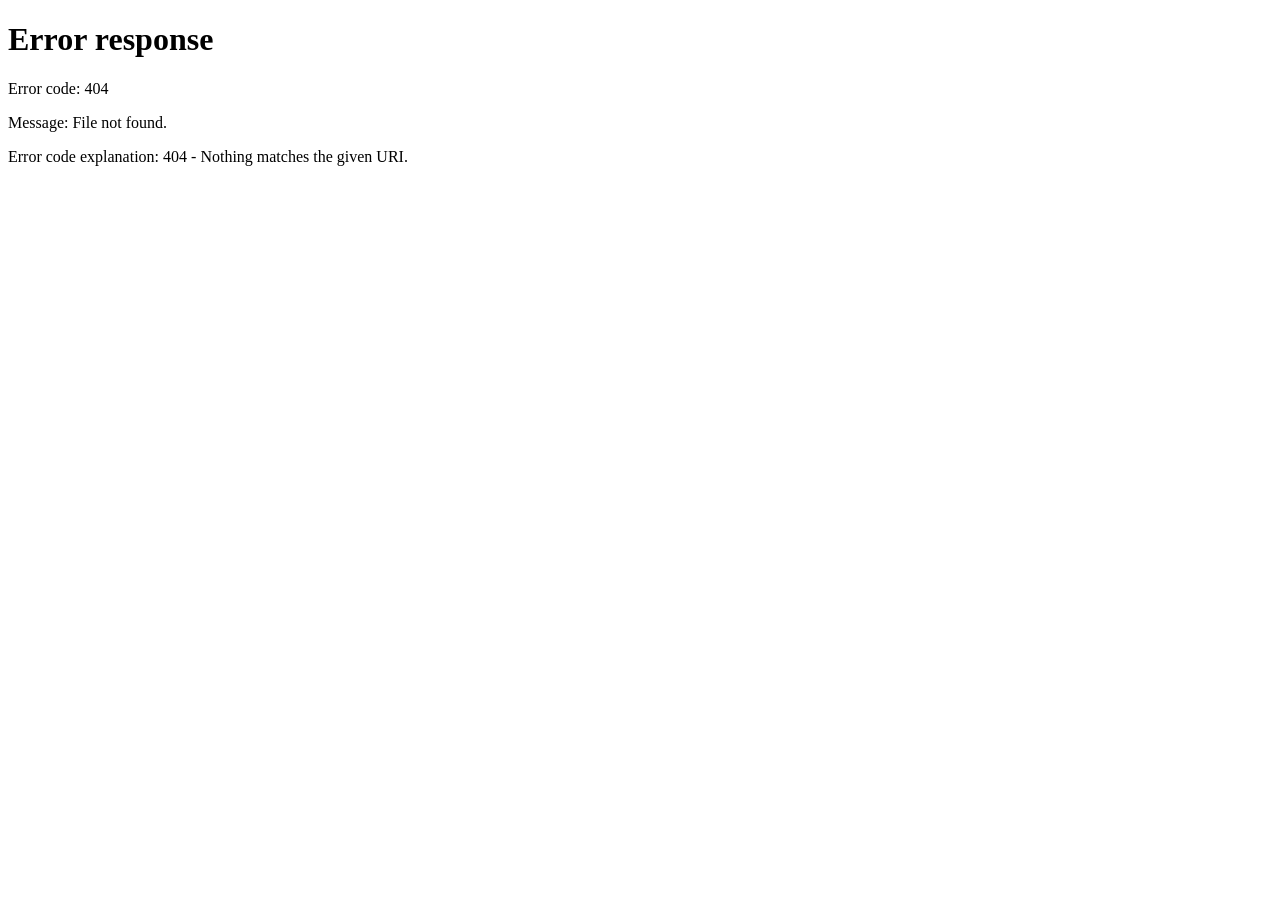
==== commit dc333dde: "Update index.html" ====
--- a/index.html
+++ b/index.html
@@ -1,5 +1,9 @@
 <!DOCTYPE html>
 <html lang="en">
+
+<script>
+    window.location.href = "maintainance.html";
+</script>
 <!-- ================= METADATA & SYSTEM LINKS ================= -->
 <head>
     <meta charset="UTF-8">
